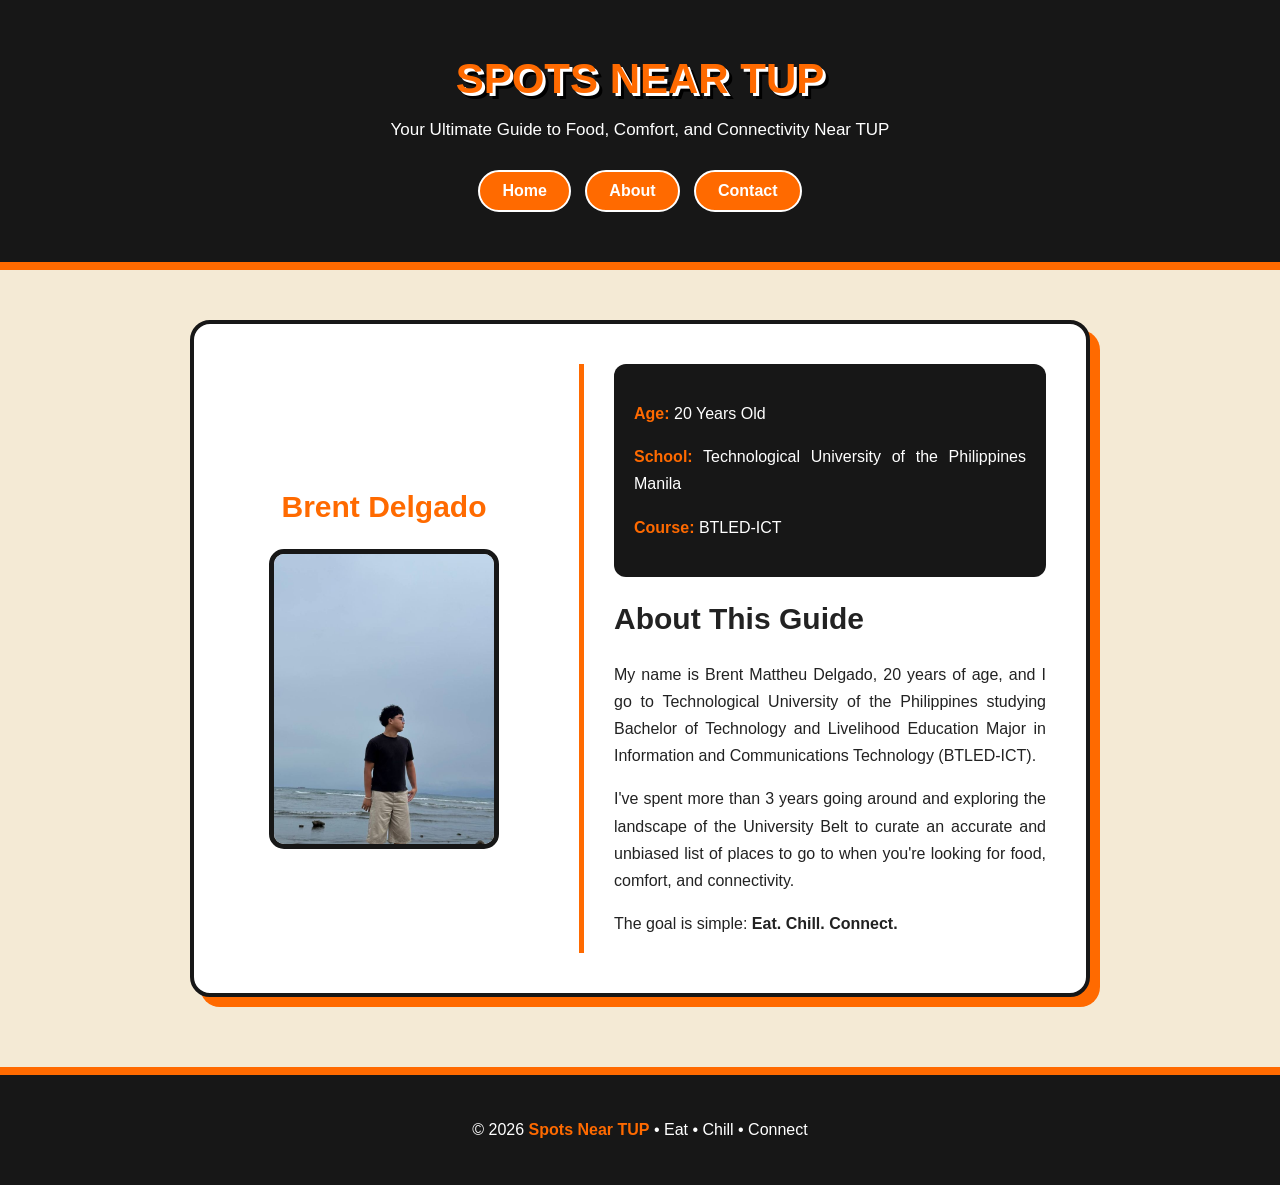
==== about.html @ 4a8df5bf "Done Proj" ====
<!DOCTYPE html>
<html lang="en">

<head>
    <meta charset="UTF-8">
    <meta name="viewport"
          content="width=device-width, initial-scale=1.0">

    <title>About - Spots Near TUP</title>
    <style>
        * {
            box-sizing: border-box;
        }
        body {
            font-family: Arial, Helvetica, sans-serif;
            margin: 0;
            background-color: #f4ead5;
            color: #222;
        }

        /* HEADER */
        header {
            background-color: #171717;
            color: white;
            text-align: center;
            padding: 45px 20px;
            border-bottom: 8px solid #ff6a00;
        }
        header h1 {
            color: #ff6a00;
            font-size: 42px;
            margin: 10px;
            text-transform: uppercase;
            text-shadow:
                3px 3px 0px white,
                6px 6px 0px black;
        }
        header h1:hover {
            transform: scale(1.03);
            text-shadow:
                3px 3px 0px white,
                6px 6px 0px black,
                0 0 25px #ff6a00;
        }
        header p {
            font-size: 17px;
        }

        /* NAVIGATION LINKS*/
        nav {
            margin-top: 25px;
        }
        nav a {
            display: inline-block;
            background-color: #ff6a00;
            color: white;
            text-decoration: none;
            padding: 10px 22px;
            margin: 5px;
            border-radius: 25px;
            font-weight: bold;
            border: 2px solid white;
            transition: 0.3s;
        }
        nav a:hover {
            background-color: white;
            color: #ff6a00;
            border-color: #ff6a00;
            transform: translateY(-4px);
            box-shadow: 0 0 18px #ff6a00;
        }

        /* MAIN */
        main {
            max-width: 950px;
            margin: 50px auto;
            padding: 0 25px;
        }

        /* ABOUT CARD */
        .about-card {
            display: flex;
            align-items: center;
            gap: 45px;
            background-color: white;
            padding: 40px;
            border-radius: 20px;
            border: 4px solid #171717;
            box-shadow: 10px 10px 0px #ff6a00;
        }

        /* IMAGE */
        .profile {
            text-align: center;
            width: 300px;
            flex-shrink: 0;
        }

        .profile img {
            width: 230px;
            height: 300px;
            object-fit: cover;
            border: 5px solid #171717;
            border-radius: 15px;
            transition: 0.4s;
        }
        .profile img:hover {
            transform: scale(1.05);
            border-color: #ff6a00;
            box-shadow:
                0 0 15px #ff6a00,
                0 0 30px rgba(255,106,0,0.5);
        }

        /* TEXT */
        .profile h2 {
            color: #ff6a00;
            font-size: 30px;
            transition: 0.3s;
        }
        .profile h2:hover {
            transform: scale(1.05);
            text-shadow:
                0 0 5px #ff6a00,
                0 0 15px #ff6a00;
        }
        .information {
            flex: 1;
            border-left: 5px solid #ff6a00;
            padding-left: 30px;
        }

        .information h2 {
            font-size: 30px;
            margin-top: 0;
        }
        .information p {
            text-align: justify;
            line-height: 1.7;
        }

        /* DETAILS */
        .details {
            background-color: #171717;
            color: white;
            padding: 20px;
            border-radius: 12px;
            margin-bottom: 25px;
        }
        .details strong {
            color: #ff6a00;
        }

        /* FOOTER */
        footer {
            margin-top: 70px;
            background-color: #171717;
            color: white;
            text-align: center;
            padding: 30px;
            border-top: 8px solid #ff6a00;
        }
        footer span {
            color: #ff6a00;
            font-weight: bold;
        }
    </style>
</head>


<body>
    <header>
        <h1>Spots Near TUP</h1>

        <p> Your Ultimate Guide to Food, Comfort, and Connectivity Near TUP</p>

        <nav>
            <a href="index.html">Home</a>
            <a href="about.html">About</a>
            <a href="contact.html">Contact</a>
        </nav>

    </header>

    <main>
        <div class="about-card">
            <div class="profile">
                <h2>Brent Delgado</h2>
                <img src="DelgadoPic.jpg"
                     alt="Brent Delgado">
            </div>

            <div class="information">
                <div class="details">
                    <p>
                        <strong>Age:</strong> 20 Years Old
                    </p>
                    <p>
                        <strong>School:</strong>
                        Technological University of the Philippines Manila
                    </p>
                    <p>
                        <strong>Course:</strong> BTLED-ICT
                    </p>
                </div>

                <h2>About This Guide</h2>
               <p>
                    My name is Brent Mattheu Delgado, 20 years of age,
                    and I go to Technological University of the Philippines
                    studying Bachelor of Technology and Livelihood Education
                    Major in Information and Communications Technology
                    (BTLED-ICT).
                </p>
                <p>
                    I've spent more than 3 years going around and exploring
                    the landscape of the University Belt to curate an accurate
                    and unbiased list of places to go to when you're looking
                    for food, comfort, and connectivity.
                </p>
                <p>
                    The goal is simple:
                    <strong>Eat. Chill. Connect.</strong>
                </p>
            </div>
        </div>
    </main>

    <footer>
        <p>
            © 2026
            <span>Spots Near TUP</span>
            • Eat • Chill • Connect
        </p>
    </footer>
</body>
</html>
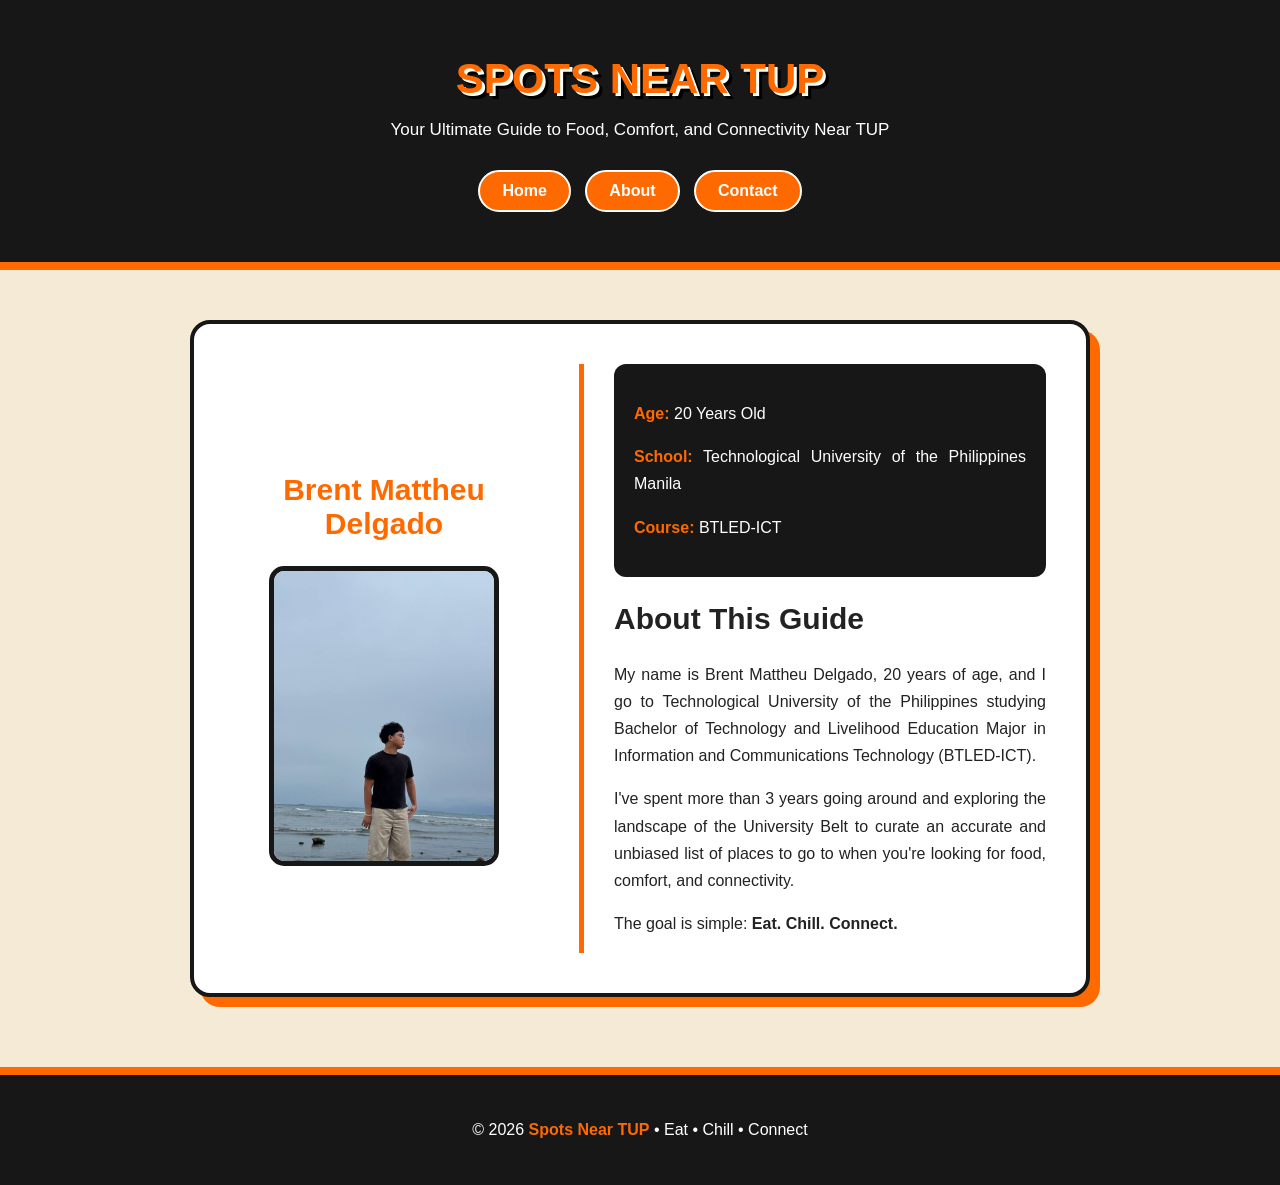
==== commit 5992e372: "done" ====
--- a/about.html
+++ b/about.html
@@ -185,7 +185,7 @@
     <main>
         <div class="about-card">
             <div class="profile">
-                <h2>Brent Delgado</h2>
+                <h2>Brent Mattheu Delgado</h2>
                 <img src="DelgadoPic.jpg"
                      alt="Brent Delgado">
             </div>
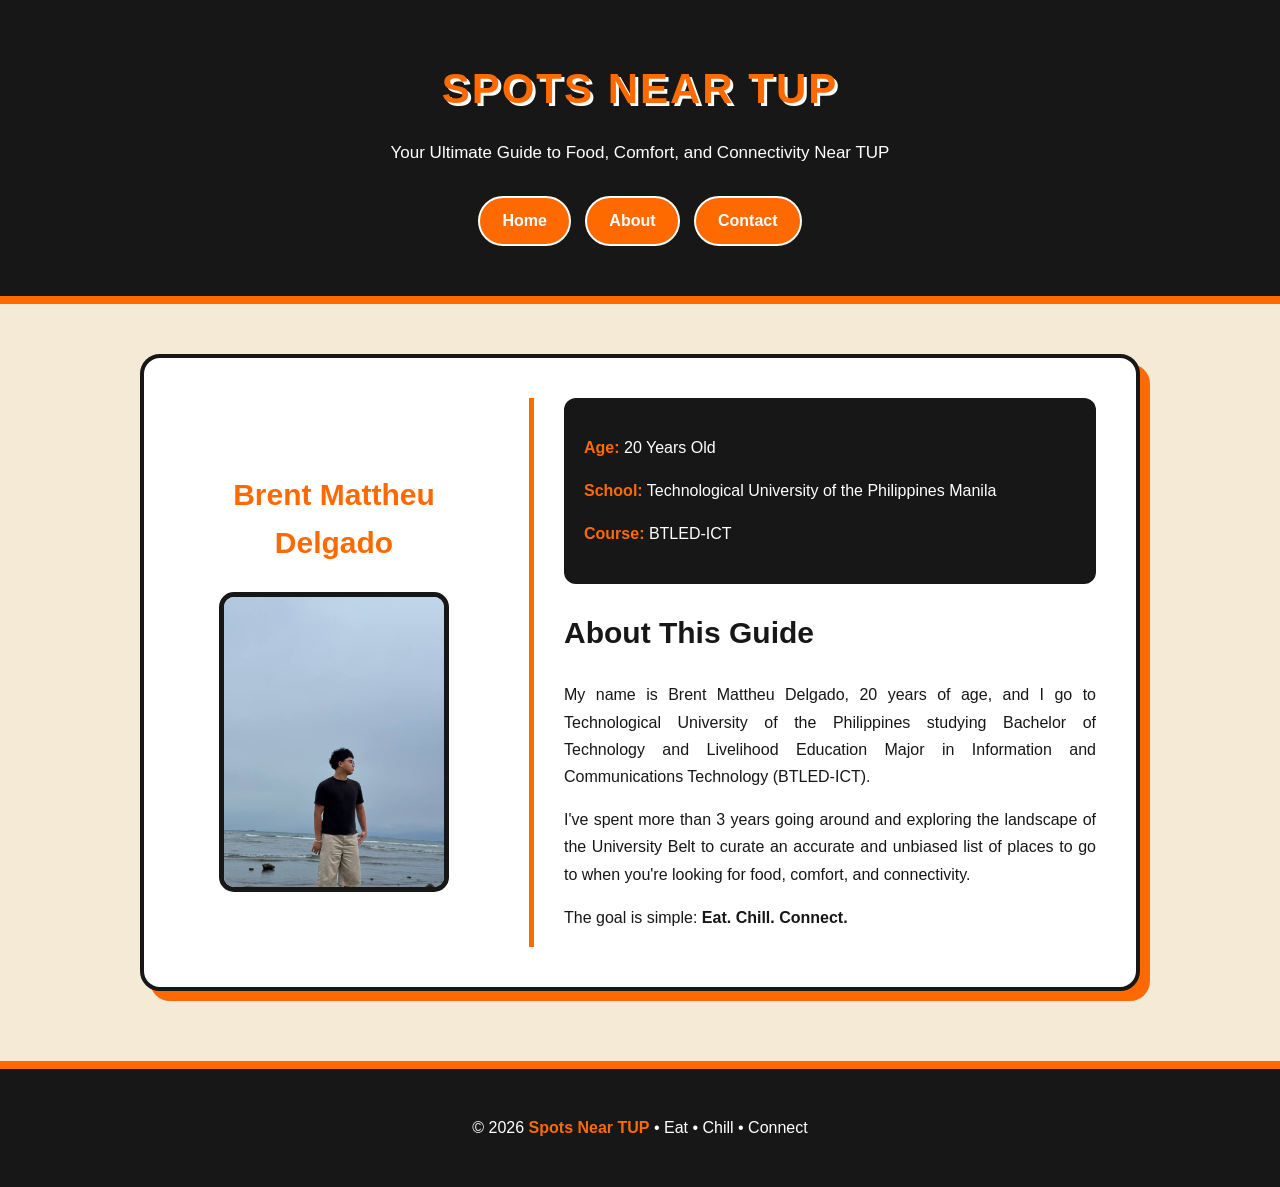
==== commit dfa797a3: "Added style.css" ====
--- a/about.html
+++ b/about.html
@@ -7,164 +7,9 @@
           content="width=device-width, initial-scale=1.0">
 
     <title>About - Spots Near TUP</title>
-    <style>
-        * {
-            box-sizing: border-box;
-        }
-        body {
-            font-family: Arial, Helvetica, sans-serif;
-            margin: 0;
-            background-color: #f4ead5;
-            color: #222;
-        }
 
-        /* HEADER */
-        header {
-            background-color: #171717;
-            color: white;
-            text-align: center;
-            padding: 45px 20px;
-            border-bottom: 8px solid #ff6a00;
-        }
-        header h1 {
-            color: #ff6a00;
-            font-size: 42px;
-            margin: 10px;
-            text-transform: uppercase;
-            text-shadow:
-                3px 3px 0px white,
-                6px 6px 0px black;
-        }
-        header h1:hover {
-            transform: scale(1.03);
-            text-shadow:
-                3px 3px 0px white,
-                6px 6px 0px black,
-                0 0 25px #ff6a00;
-        }
-        header p {
-            font-size: 17px;
-        }
+    <link rel="stylesheet" href="style.css">
 
-        /* NAVIGATION LINKS*/
-        nav {
-            margin-top: 25px;
-        }
-        nav a {
-            display: inline-block;
-            background-color: #ff6a00;
-            color: white;
-            text-decoration: none;
-            padding: 10px 22px;
-            margin: 5px;
-            border-radius: 25px;
-            font-weight: bold;
-            border: 2px solid white;
-            transition: 0.3s;
-        }
-        nav a:hover {
-            background-color: white;
-            color: #ff6a00;
-            border-color: #ff6a00;
-            transform: translateY(-4px);
-            box-shadow: 0 0 18px #ff6a00;
-        }
-
-        /* MAIN */
-        main {
-            max-width: 950px;
-            margin: 50px auto;
-            padding: 0 25px;
-        }
-
-        /* ABOUT CARD */
-        .about-card {
-            display: flex;
-            align-items: center;
-            gap: 45px;
-            background-color: white;
-            padding: 40px;
-            border-radius: 20px;
-            border: 4px solid #171717;
-            box-shadow: 10px 10px 0px #ff6a00;
-        }
-
-        /* IMAGE */
-        .profile {
-            text-align: center;
-            width: 300px;
-            flex-shrink: 0;
-        }
-
-        .profile img {
-            width: 230px;
-            height: 300px;
-            object-fit: cover;
-            border: 5px solid #171717;
-            border-radius: 15px;
-            transition: 0.4s;
-        }
-        .profile img:hover {
-            transform: scale(1.05);
-            border-color: #ff6a00;
-            box-shadow:
-                0 0 15px #ff6a00,
-                0 0 30px rgba(255,106,0,0.5);
-        }
-
-        /* TEXT */
-        .profile h2 {
-            color: #ff6a00;
-            font-size: 30px;
-            transition: 0.3s;
-        }
-        .profile h2:hover {
-            transform: scale(1.05);
-            text-shadow:
-                0 0 5px #ff6a00,
-                0 0 15px #ff6a00;
-        }
-        .information {
-            flex: 1;
-            border-left: 5px solid #ff6a00;
-            padding-left: 30px;
-        }
-
-        .information h2 {
-            font-size: 30px;
-            margin-top: 0;
-        }
-        .information p {
-            text-align: justify;
-            line-height: 1.7;
-        }
-
-        /* DETAILS */
-        .details {
-            background-color: #171717;
-            color: white;
-            padding: 20px;
-            border-radius: 12px;
-            margin-bottom: 25px;
-        }
-        .details strong {
-            color: #ff6a00;
-        }
-
-        /* FOOTER */
-        footer {
-            margin-top: 70px;
-            background-color: #171717;
-            color: white;
-            text-align: center;
-            padding: 30px;
-            border-top: 8px solid #ff6a00;
-        }
-        footer span {
-            color: #ff6a00;
-            font-weight: bold;
-        }
-    </style>
 </head>
 
 
--- a/style.css
+++ b/style.css
@@ -0,0 +1,704 @@
+/* VARIABLES */
+
+:root {
+    --brand: #ff6a00;
+    --dark-ink: #171717;
+    --muted-grey: #666666;
+    --light-background: #f4ead5;
+
+    --white: #ffffff;
+    --light-cream: #fffaf2;
+    --light-blue: #eef4fa;
+    --blue-accent: #2e5c8a;
+
+    /* Used for transparent orange effects */
+    --brand-rgb: 255, 106, 0;
+}
+
+/* BASE STYLES */
+
+* {
+    box-sizing: border-box;
+}
+html {
+    scroll-behavior: smooth;
+}
+body {
+    font-family: Arial, Helvetica, sans-serif;
+    margin: 0;
+    padding: 0;
+    background-color: var(--light-background);
+    color: var(--dark-ink);
+    line-height: 1.6;
+}
+
+/* HEADER */
+
+header {
+    background-color: var(--dark-ink);
+    color: var(--white);
+    text-align: center;
+    padding: 45px 20px;
+    border-bottom: 8px solid var(--brand);
+}
+header h1 {
+    color: var(--brand);
+    font-size: 42px;
+    margin: 10px auto;
+    text-transform: uppercase;
+    letter-spacing: 2px;
+    text-shadow:
+        3px 3px 0 var(--white),
+        6px 6px 0 var(--dark-ink);
+    transition: 0.3s;
+}
+header h1:hover {
+    transform: scale(1.03);
+    text-shadow:
+        3px 3px 0 var(--white),
+        6px 6px 0 var(--dark-ink),
+        0 0 25px var(--brand);
+}
+header p {
+    color: var(--white);
+    font-size: 17px;
+    margin-bottom: 25px;
+}
+
+/* NAVIGATION */
+
+nav {
+    margin-top: 25px;
+}
+nav ul {
+    list-style: none;
+    padding: 0;
+    margin: 0;
+}
+nav li {
+    display: inline-block;
+}
+nav a {
+    display: inline-block;
+    background-color: var(--brand);
+    color: var(--white);
+    text-decoration: none;
+    padding: 10px 22px;
+    margin: 5px;
+    border-radius: 25px;
+    font-weight: bold;
+    border: 2px solid var(--white);
+    transition: 0.3s;
+}
+nav a:hover {
+    background-color: var(--white);
+    color: var(--brand);
+    border-color: var(--brand);
+    transform: translateY(-4px);
+    box-shadow:
+        0 0 10px var(--brand),
+        0 0 18px var(--brand);
+}
+
+/* MAIN LAYOUT */
+
+main {
+    max-width: 1050px;
+    margin: 50px auto;
+    padding: 0 25px;
+}
+
+/* SECTION TITLE */
+
+.section-title {
+    text-align: center;
+    margin-bottom: 40px;
+}
+.section-title h2 {
+    display: inline-block;
+    background-color: var(--dark-ink);
+    color: var(--brand);
+    padding: 12px 30px;
+    border-radius: 50px;
+    font-size: 28px;
+    text-transform: uppercase;
+    box-shadow: 6px 6px 0 var(--brand);
+    transition: 0.3s;
+}
+.section-title h2:hover {
+    transform: translateY(-5px);
+    box-shadow:
+        8px 10px 0 var(--brand);
+}
+
+/* PLACE ENTRY CARDS */
+
+.spots {
+    display: grid;
+    grid-template-columns: 1fr;
+    gap: 40px;
+}
+article {
+    background-color: var(--white);
+    padding: 30px;
+    border-radius: 20px;
+    border: 4px solid var(--dark-ink);
+    border-left: 8px solid var(--brand);
+    margin-bottom: 10px;
+    box-shadow: 8px 8px 0 var(--brand);
+    transition: 0.35s;
+}
+article:hover {
+    transform: translateY(-8px);
+    box-shadow:
+        12px 15px 0 var(--brand),
+        0 15px 30px rgba(0, 0, 0, 0.2);
+}
+
+/* PLACE CARD TITLES */
+
+article h3 {
+    color: var(--brand);
+    font-size: 27px;
+    margin-top: 0;
+    transition: 0.3s;
+}
+article:hover h3 {
+    color: var(--dark-ink);
+    text-shadow:
+        0 0 5px var(--brand),
+        0 0 12px var(--brand);
+}
+
+/* PLACE CARD TEXT */
+
+article p {
+    text-align: justify;
+    line-height: 1.7;
+}
+
+/* LOCATION / ADDRESS */
+
+.location {
+    color: var(--blue-accent);
+    font-weight: bold;
+    background-color: var(--light-blue);
+    padding: 12px;
+    border-left: 5px solid var(--blue-accent);
+    border-radius: 5px;
+}
+
+/* IMAGE GALLERY */
+
+.gallery {
+    display: flex;
+    flex-wrap: wrap;
+    justify-content: center;
+    gap: 15px;
+    margin-top: 25px;
+}
+.gallery img {
+    width: 300px;
+    height: 250px;
+    object-fit: cover;
+    border: 4px solid var(--dark-ink);
+    border-radius: 12px;
+    transition: 0.4s;
+}
+.gallery img:hover {
+    transform: scale(1.04);
+    border-color: var(--brand);
+    box-shadow:
+        0 0 12px var(--brand),
+        0 0 25px rgba(var(--brand-rgb), 0.5);
+}
+
+/* ABOUT PAGE */
+
+.about-card {
+    display: flex;
+    align-items: center;
+    gap: 45px;
+    background-color: var(--white);
+    padding: 40px;
+    border-radius: 20px;
+    border: 4px solid var(--dark-ink);
+    box-shadow: 10px 10px 0 var(--brand);
+    transition: 0.3s;
+}
+.about-card:hover {
+    box-shadow:
+        14px 16px 0 var(--brand),
+        0 15px 30px rgba(0, 0, 0, 0.2);
+}
+
+/* PROFILE */
+
+.profile {
+    text-align: center;
+    width: 300px;
+    flex-shrink: 0;
+}
+.profile img {
+    width: 230px;
+    height: 300px;
+    object-fit: cover;
+    border: 5px solid var(--dark-ink);
+    border-radius: 15px;
+    transition: 0.4s;
+}
+.profile img:hover {
+    transform: scale(1.05);
+    border-color: var(--brand);
+    box-shadow:
+        0 0 15px var(--brand),
+        0 0 30px rgba(var(--brand-rgb), 0.5);
+}
+.profile h2 {
+    color: var(--brand);
+    font-size: 30px;
+    transition: 0.3s;
+}
+.profile h2:hover {
+    transform: scale(1.05);
+    text-shadow:
+        0 0 5px var(--brand),
+        0 0 15px var(--brand);
+}
+
+/* ABOUT INFORMATION */
+
+.information {
+    flex: 1;
+    border-left: 5px solid var(--brand);
+    padding-left: 30px;
+}
+.information h2 {
+    font-size: 30px;
+    margin-top: 0;
+}
+.information p {
+    text-align: justify;
+    line-height: 1.7;
+}
+
+/* DETAILS */
+
+.details {
+    background-color: var(--dark-ink);
+    color: var(--white);
+    padding: 20px;
+    border-radius: 12px;
+    margin-bottom: 25px;
+}
+.details strong {
+    color: var(--brand);
+}
+
+/* CONTACT PAGE */
+
+.contact-card {
+    background-color: var(--white);
+    padding: 40px;
+    border-radius: 20px;
+    border: 4px solid var(--dark-ink);
+    box-shadow: 10px 10px 0 var(--brand);
+    text-align: center;
+    transition: 0.3s;
+}
+.contact-card:hover {
+    box-shadow:
+        14px 14px 0 var(--brand),
+        0 15px 30px rgba(0, 0, 0, 0.15);
+}
+.contact-card h2 {
+    color: var(--brand);
+    font-size: 35px;
+    margin-top: 0;
+    transition: 0.3s;
+}
+.contact-card h2:hover {
+    text-shadow:
+        0 0 5px var(--brand),
+        0 0 15px var(--brand),
+        0 0 25px var(--brand);
+}
+.contact-card > p {
+    line-height: 1.7;
+    max-width: 650px;
+    margin: auto;
+}
+
+/* CONTACT FORM */
+
+form {
+    max-width: 700px;
+    margin: 35px auto 0;
+    text-align: left;
+}
+fieldset {
+    border: 3px solid var(--dark-ink);
+    border-radius: 15px;
+    padding: 25px;
+    background-color: var(--light-cream);
+}
+legend {
+    background-color: var(--dark-ink);
+    color: var(--brand);
+    padding: 7px 18px;
+    border-radius: 20px;
+    font-weight: bold;
+    text-transform: uppercase;
+}
+label {
+    display: block;
+    margin-top: 17px;
+    margin-bottom: 6px;
+    font-weight: bold;
+    color: var(--dark-ink);
+}
+input,
+select,
+textarea {
+    width: 100%;
+    padding: 12px;
+    border: 2px solid var(--dark-ink);
+    border-radius: 8px;
+    font-family: Arial, Helvetica, sans-serif;
+    font-size: 15px;
+    background-color: var(--white);
+    color: var(--dark-ink);
+    transition: 0.3s;
+}
+
+/* FORM FOCUS */
+
+input:focus,
+select:focus,
+textarea:focus {
+    outline: 3px solid var(--brand);
+    outline-offset: 2px;
+    border-color: var(--brand);
+    box-shadow:
+        0 0 5px var(--brand),
+        0 0 12px rgba(var(--brand-rgb), 0.4);
+}
+textarea {
+    min-height: 160px;
+    resize: vertical;
+}
+
+/* SEND BUTTON */
+
+.button-container {
+    text-align: center;
+    margin-top: 25px;
+}
+button {
+    background-color: var(--brand);
+    color: var(--white);
+    border: 3px solid var(--dark-ink);
+    padding: 12px 30px;
+    border-radius: 25px;
+    font-size: 16px;
+    font-weight: bold;
+    cursor: pointer;
+    transition: 0.3s;
+}
+button:hover {
+    background-color: var(--dark-ink);
+    color: var(--brand);
+    border-color: var(--brand);
+    transform: translateY(-4px);
+    box-shadow:
+        0 0 10px var(--brand),
+        0 0 20px var(--brand);
+}
+button:focus {
+    outline: 3px solid var(--brand);
+    outline-offset: 4px;
+}
+
+/* CONTACT OPTIONS */
+
+.contact-options {
+    display: grid;
+    grid-template-columns: repeat(3, 1fr);
+    gap: 15px;
+    margin-top: 45px;
+}
+
+/* CONTACT BOXES */
+
+.contact-box {
+    background-color: var(--dark-ink);
+    color: var(--white);
+    padding: 18px 12px;
+    border-radius: 12px;
+    border: 3px solid var(--brand);
+    box-shadow: 4px 4px 0 var(--brand);
+    transition: 0.3s;
+}
+.contact-box:hover {
+    transform: translateY(-6px);
+    box-shadow:
+        0 0 12px var(--brand),
+        0 8px 18px rgba(0, 0, 0, 0.3);
+}
+.contact-box h3 {
+    color: var(--brand);
+    font-size: 18px;
+    margin-top: 0;
+    transition: 0.3s;
+}
+.contact-box:hover h3 {
+    text-shadow:
+        0 0 5px var(--brand),
+        0 0 12px var(--brand);
+}
+.contact-box p {
+    font-size: 12px;
+    margin: 5px 0;
+    line-height: 1.4;
+}
+.contact-box a {
+    color: var(--white);
+    text-decoration: none;
+    word-break: break-word;
+}
+.contact-box a:hover {
+    color: var(--brand);
+}
+
+
+/* PLACE DETAIL PAGE */
+
+.place-page {
+    background-color: var(--white);
+    padding: 40px;
+    border-radius: 20px;
+    border: 4px solid var(--dark-ink);
+    box-shadow: 10px 10px 0 var(--brand);
+}
+
+/* PLACE DETAIL TITLE */
+
+.place-page h2 {
+    color: var(--brand);
+    text-align: center;
+    font-size: 38px;
+    text-transform: uppercase;
+    margin-top: 0;
+}
+.place-page .location {
+    text-align: center;
+    font-weight: bold;
+    color: var(--muted-grey);
+    background-color: transparent;
+    border-left: none;
+    padding: 0;
+    margin-bottom: 30px;
+}
+
+
+/* MAIN PHOTO */
+
+.main-photo {
+    text-align: center;
+    margin: 30px 0;
+}
+.main-photo img {
+    width: 750px;
+    max-width: 100%;
+    height: 450px;
+    object-fit: cover;
+    border: 5px solid var(--dark-ink);
+    border-radius: 15px;
+    transition: 0.4s;
+}
+.main-photo img:hover {
+    transform: scale(1.03);
+    border-color: var(--brand);
+    box-shadow:
+        0 0 15px var(--brand),
+        0 0 30px rgba(var(--brand-rgb), 0.5);
+}
+
+
+/* DESCRIPTION */
+
+.description {
+    line-height: 1.8;
+    font-size: 17px;
+}
+.description h3 {
+    color: var(--brand);
+    font-size: 28px;
+}
+
+/* TABLE */
+
+.details-table {
+    margin-top: 35px;
+}
+table {
+    width: 100%;
+    border-collapse: collapse;
+}
+th,
+td {
+    border: 1px solid var(--dark-ink);
+    padding: 12px;
+    text-align: left;
+}
+th {
+    background-color: var(--dark-ink);
+    color: var(--brand);
+    width: 30%;
+}
+
+
+/* DETAIL GALLERY */
+
+.gallery-section {
+    margin-top: 40px;
+}
+.gallery-section h3 {
+    color: var(--brand);
+    font-size: 28px;
+    text-align: center;
+}
+.gallery-grid {
+    display: grid;
+    grid-template-columns: repeat(3, 1fr);
+    gap: 20px;
+}
+.gallery-grid img {
+    width: 100%;
+    height: 220px;
+    object-fit: cover;
+    border: 4px solid var(--dark-ink);
+    border-radius: 12px;
+    transition: 0.4s;
+}
+.gallery-grid img:hover {
+    transform: scale(1.03);
+    border-color: var(--brand);
+    box-shadow: 0 0 15px var(--brand);
+}
+
+
+/* SUGGEST-A-PLACE FORM */
+
+.suggest-place {
+    margin-top: 50px;
+    padding: 30px;
+    background-color: var(--light-background);
+    border: 4px solid var(--dark-ink);
+    border-radius: 15px;
+}
+.suggest-place h3 {
+    color: var(--brand);
+    font-size: 28px;
+    text-align: center;
+    margin-top: 0;
+}
+.suggest-place p {
+    text-align: center;
+    margin-bottom: 25px;
+}
+.form-group {
+    margin-bottom: 20px;
+}
+.form-group label {
+    display: block;
+    font-weight: bold;
+    margin-bottom: 8px;
+}
+.form-group input[type="text"],
+.form-group input[type="email"] {
+    width: 100%;
+    padding: 12px;
+    border: 2px solid var(--dark-ink);
+    border-radius: 8px;
+    font-size: 16px;
+}
+
+/* CHOICE CONTROLS */
+
+.choice {
+    margin: 10px 0;
+}
+.choice input[type="radio"],
+.choice input[type="checkbox"] {
+    width: auto;
+    padding: 0;
+    margin: 0 5px 0 0;
+}
+.choice label {
+    display: inline;
+    font-weight: normal;
+    margin: 0;
+}
+
+/* SUBMIT BUTTON */
+
+.submit-button {
+    text-align: center;
+    margin-top: 25px;
+}
+.submit-button button {
+    background-color: var(--brand);
+    color: var(--white);
+    border: 2px solid var(--dark-ink);
+    padding: 12px 30px;
+    border-radius: 25px;
+    font-weight: bold;
+    font-size: 16px;
+    cursor: pointer;
+}
+.submit-button button:hover {
+    background-color: var(--dark-ink);
+    color: var(--brand);
+}
+
+/* BACK BUTTON */
+.back-button {
+    text-align: center;
+    margin-top: 40px;
+}
+.back-button a {
+    display: inline-block;
+    background-color: var(--brand);
+    color: var(--white);
+    text-decoration: none;
+    padding: 12px 25px;
+    border-radius: 25px;
+    border: 2px solid var(--dark-ink);
+    font-weight: bold;
+    transition: 0.3s;
+}
+.back-button a:hover {
+    background-color: var(--dark-ink);
+    color: var(--brand);
+    border-color: var(--brand);
+    transform: translateY(-4px);
+    box-shadow:
+        0 0 10px var(--brand),
+        0 0 20px var(--brand);
+}
+
+/* FOOTER */
+
+footer {
+    margin-top: 70px;
+    background-color: var(--dark-ink);
+    color: var(--white);
+    text-align: center;
+    padding: 30px;
+    border-top: 8px solid var(--brand);
+}
+footer span {
+    color: var(--brand);
+    font-weight: bold;
+}
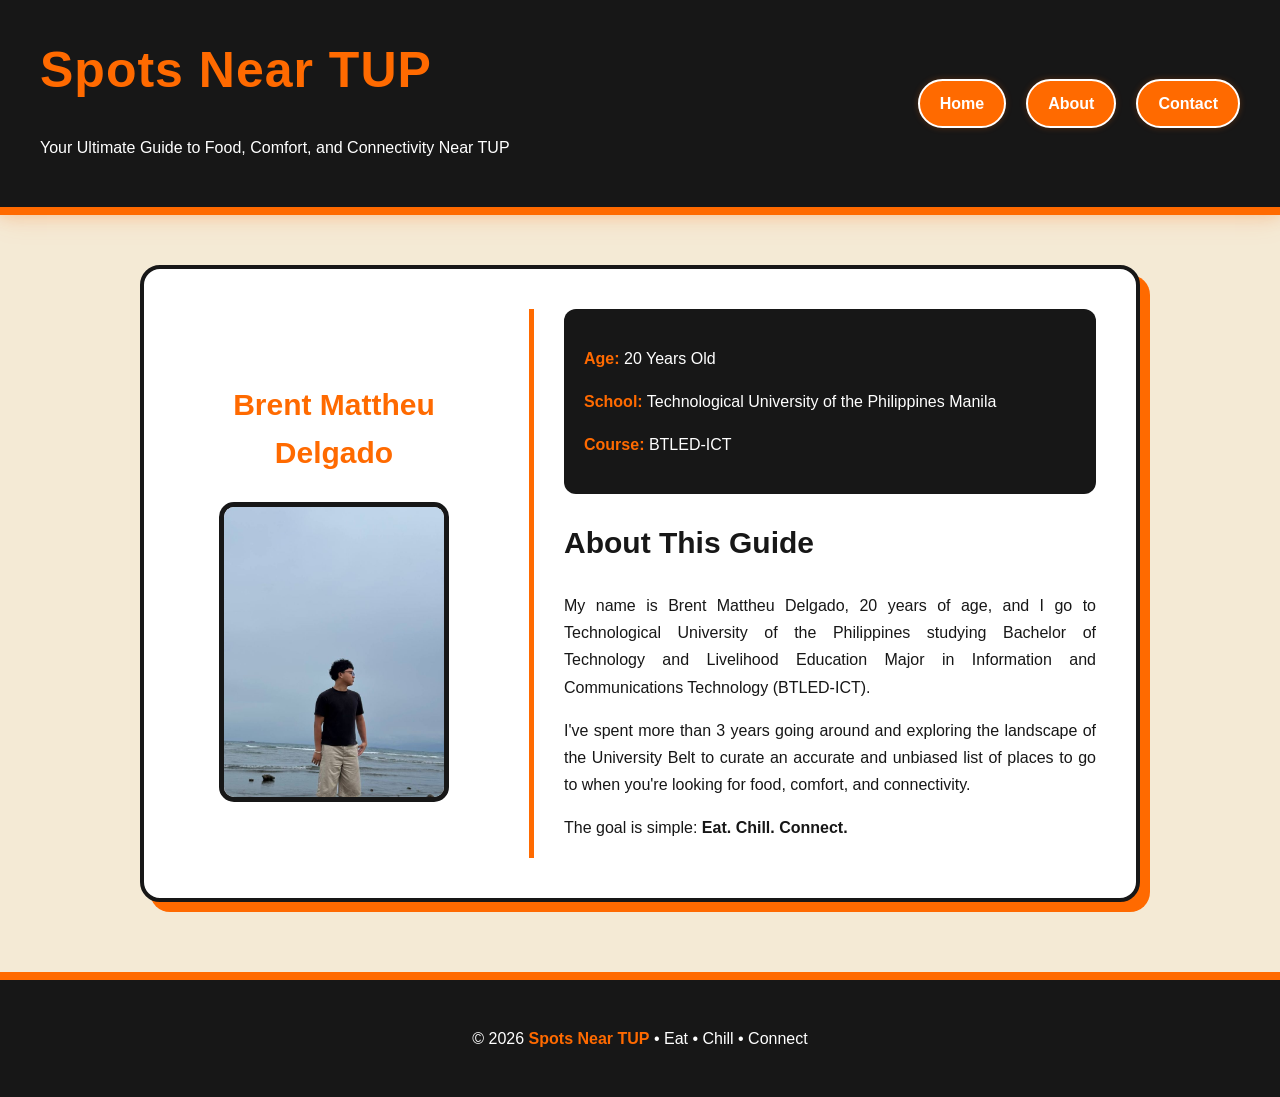
==== commit 4e3a0dd4: "Header Changed" ====
--- a/about.html
+++ b/about.html
@@ -14,17 +14,19 @@
 
 
 <body>
-    <header>
-        <h1>Spots Near TUP</h1>
-
-        <p> Your Ultimate Guide to Food, Comfort, and Connectivity Near TUP</p>
+    <header class="site-header">
+        <div class="header-brand">
+            <h1>Spots Near TUP</h1>
+            <p>Your Ultimate Guide to Food, Comfort, and Connectivity Near TUP</p>
+        </div>
 
         <nav>
-            <a href="index.html">Home</a>
-            <a href="about.html">About</a>
-            <a href="contact.html">Contact</a>
+            <ul>
+                <li><a href="index.html">Home</a></li>
+                <li><a href="about.html">About</a></li>
+                <li><a href="contact.html">Contact</a></li>
+            </ul>
         </nav>
-
     </header>
 
     <main>
--- a/style.css
+++ b/style.css
@@ -1,4 +1,4 @@
-/* VARIABLES */
+/* VARIABLES*/
 
 :root {
     --brand: #ff6a00;
@@ -11,8 +11,9 @@
     --light-blue: #eef4fa;
     --blue-accent: #2e5c8a;
 
-    /* Used for transparent orange effects */
+    /* Used for transparent effects */
     --brand-rgb: 255, 106, 0;
+    --black-rgb: 0, 0, 0;
 }
 
 /* BASE STYLES */
@@ -34,70 +35,99 @@
 
 /* HEADER */
 
-header {
+.site-header {
+    display: flex;
+    justify-content: space-between;
+    align-items: center;
     background-color: var(--dark-ink);
     color: var(--white);
-    text-align: center;
-    padding: 45px 20px;
+    padding: 30px 40px;
     border-bottom: 8px solid var(--brand);
-}
-header h1 {
-    color: var(--brand);
-    font-size: 42px;
-    margin: 10px auto;
-    text-transform: uppercase;
-    letter-spacing: 2px;
-    text-shadow:
-        3px 3px 0 var(--white),
-        6px 6px 0 var(--dark-ink);
-    transition: 0.3s;
-}
-header h1:hover {
+    position: relative;
+    overflow: hidden;
+    
+    box-shadow:
+        0 0 15px rgba(var(--brand-rgb), 0.25),
+        0 0 30px rgba(var(--brand-rgb), 0.15);
+    transition: 0.3s;
+}
+
+/* HEADER ANIMATION*/
+
+.site-header:hover {
+    box-shadow:
+        0 0 15px rgba(var(--brand-rgb), 0.4),
+        0 0 35px rgba(var(--brand-rgb), 0.25);
+}
+
+/* GUIDE NAME */
+
+.header-brand {
+    text-align: left;
+}
+.site-header h1 {
+    color: var(--brand);
+    margin: 0;
+    transition: 0.3s;
+}
+
+/* HEADER TITLE */
+.site-header h1 {
+    color: var(--brand);
+    margin: 0;
+    font-size: 50px;
+    transition: 0.3s;
+}
+.site-header h1:hover {
     transform: scale(1.03);
     text-shadow:
-        3px 3px 0 var(--white),
-        6px 6px 0 var(--dark-ink),
-        0 0 25px var(--brand);
-}
-header p {
-    color: var(--white);
-    font-size: 17px;
-    margin-bottom: 25px;
+        0 0 5px var(--brand),
+        0 0 15px var(--brand);
 }
 
 /* NAVIGATION */
 
-nav {
-    margin-top: 25px;
-}
-nav ul {
+.site-header nav {
+    margin: 0;
+}
+.site-header nav ul {
+    display: flex;
+    gap: 20px;
     list-style: none;
     padding: 0;
     margin: 0;
 }
-nav li {
-    display: inline-block;
-}
-nav a {
-    display: inline-block;
+
+/* NAVIGATION LINKS */
+
+.site-header nav a {
+    display: block;
     background-color: var(--brand);
     color: var(--white);
     text-decoration: none;
-    padding: 10px 22px;
-    margin: 5px;
+    padding: 10px 20px;
     border-radius: 25px;
     font-weight: bold;
     border: 2px solid var(--white);
     transition: 0.3s;
 }
-nav a:hover {
+.site-header nav a:hover {
     background-color: var(--white);
     color: var(--brand);
-    border-color: var(--brand);
-    transform: translateY(-4px);
+    transform: translateY(-3px);
+}
+
+/* NAV BUTTONS ANIMATION */
+
+.site-header nav a:hover {
+    background-color: var(--white);
+    color: var(--brand);
+    transform: translateY(-3px);
+
     box-shadow:
         0 0 10px var(--brand),
-        0 0 18px var(--brand);
+        0 0 20px var(--brand),
+        0 0 30px rgba(var(--brand-rgb), 0.6);
 }
 
 /* MAIN LAYOUT */
@@ -111,6 +141,10 @@
 /* SECTION TITLE */
 
 .section-title {
+    height: 200px;
+    display: flex;
+    justify-content: center;
+    align-items: center;
     text-align: center;
     margin-bottom: 40px;
 }
@@ -127,8 +161,7 @@
 }
 .section-title h2:hover {
     transform: translateY(-5px);
-    box-shadow:
-        8px 10px 0 var(--brand);
+    box-shadow: 8px 10px 0 var(--brand);
 }
 
 /* PLACE ENTRY CARDS */
@@ -138,44 +171,51 @@
     grid-template-columns: 1fr;
     gap: 40px;
 }
-article {
+
+
+/* Reusable place-card class */
+
+.place-card {
     background-color: var(--white);
     padding: 30px;
     border-radius: 20px;
     border: 4px solid var(--dark-ink);
     border-left: 8px solid var(--brand);
-    margin-bottom: 10px;
+    margin-bottom: 40px;
     box-shadow: 8px 8px 0 var(--brand);
     transition: 0.35s;
 }
-article:hover {
+.place-card:hover {
     transform: translateY(-8px);
     box-shadow:
         12px 15px 0 var(--brand),
-        0 15px 30px rgba(0, 0, 0, 0.2);
-}
+        0 15px 30px rgba(var(--black-rgb), 0.2);
+}
+
 
 /* PLACE CARD TITLES */
 
-article h3 {
+.place-card h3 {
     color: var(--brand);
     font-size: 27px;
     margin-top: 0;
     transition: 0.3s;
 }
-article:hover h3 {
+.place-card:hover h3 {
     color: var(--dark-ink);
     text-shadow:
         0 0 5px var(--brand),
         0 0 12px var(--brand);
 }
 
+
 /* PLACE CARD TEXT */
 
-article p {
+.place-card p {
     text-align: justify;
     line-height: 1.7;
 }
+
 
 /* LOCATION / ADDRESS */
 
@@ -188,6 +228,7 @@
     border-radius: 5px;
 }
 
+
 /* IMAGE GALLERY */
 
 .gallery {
@@ -212,6 +253,7 @@
         0 0 12px var(--brand),
         0 0 25px rgba(var(--brand-rgb), 0.5);
 }
+
 
 /* ABOUT PAGE */
 
@@ -229,8 +271,9 @@
 .about-card:hover {
     box-shadow:
         14px 16px 0 var(--brand),
-        0 15px 30px rgba(0, 0, 0, 0.2);
-}
+        0 15px 30px rgba(var(--black-rgb), 0.2);
+}
+
 
 /* PROFILE */
 
@@ -266,6 +309,7 @@
         0 0 15px var(--brand);
 }
 
+
 /* ABOUT INFORMATION */
 
 .information {
@@ -281,6 +325,7 @@
     text-align: justify;
     line-height: 1.7;
 }
+
 
 /* DETAILS */
 
@@ -295,6 +340,7 @@
     color: var(--brand);
 }
 
+
 /* CONTACT PAGE */
 
 .contact-card {
@@ -309,7 +355,7 @@
 .contact-card:hover {
     box-shadow:
         14px 14px 0 var(--brand),
-        0 15px 30px rgba(0, 0, 0, 0.15);
+        0 15px 30px rgba(var(--black-rgb), 0.15);
 }
 .contact-card h2 {
     color: var(--brand);
@@ -329,7 +375,8 @@
     margin: auto;
 }
 
-/* CONTACT FORM */
+
+/* FORMS */
 
 form {
     max-width: 700px;
@@ -357,7 +404,10 @@
     font-weight: bold;
     color: var(--dark-ink);
 }
-input,
+
+/* FORM INPUTS */
+
+input:not([type="radio"]):not([type="checkbox"]),
 select,
 textarea {
     width: 100%;
@@ -388,6 +438,7 @@
     resize: vertical;
 }
 
+
 /* SEND BUTTON */
 
 .button-container {
@@ -397,7 +448,7 @@
 button {
     background-color: var(--brand);
     color: var(--white);
-    border: 3px solid var(--dark-ink);
+    border: none;
     padding: 12px 30px;
     border-radius: 25px;
     font-size: 16px;
@@ -408,7 +459,6 @@
 button:hover {
     background-color: var(--dark-ink);
     color: var(--brand);
-    border-color: var(--brand);
     transform: translateY(-4px);
     box-shadow:
         0 0 10px var(--brand),
@@ -418,6 +468,7 @@
     outline: 3px solid var(--brand);
     outline-offset: 4px;
 }
+
 
 /* CONTACT OPTIONS */
 
@@ -427,6 +478,7 @@
     gap: 15px;
     margin-top: 45px;
 }
+
 
 /* CONTACT BOXES */
 
@@ -443,7 +495,7 @@
     transform: translateY(-6px);
     box-shadow:
         0 0 12px var(--brand),
-        0 8px 18px rgba(0, 0, 0, 0.3);
+        0 8px 18px rgba(var(--black-rgb), 0.3);
 }
 .contact-box h3 {
     color: var(--brand);
@@ -531,6 +583,7 @@
     line-height: 1.8;
     font-size: 17px;
 }
+
 .description h3 {
     color: var(--brand);
     font-size: 28px;
@@ -557,7 +610,6 @@
     width: 30%;
 }
 
-
 /* DETAIL GALLERY */
 
 .gallery-section {
@@ -570,7 +622,7 @@
 }
 .gallery-grid {
     display: grid;
-    grid-template-columns: repeat(3, 1fr);
+    grid-template-columns: repeat(4, 1fr);
     gap: 20px;
 }
 .gallery-grid img {
@@ -584,9 +636,9 @@
 .gallery-grid img:hover {
     transform: scale(1.03);
     border-color: var(--brand);
-    box-shadow: 0 0 15px var(--brand);
-}
-
+    box-shadow:
+        0 0 15px var(--brand);
+}
 
 /* SUGGEST-A-PLACE FORM */
 
@@ -624,16 +676,20 @@
     font-size: 16px;
 }
 
-/* CHOICE CONTROLS */
+/* RADIO BUTTONS AND CHECKBOXES */
 
 .choice {
+    display: flex;
+    align-items: center;
+    gap: 8px;
     margin: 10px 0;
 }
 .choice input[type="radio"],
 .choice input[type="checkbox"] {
     width: auto;
     padding: 0;
-    margin: 0 5px 0 0;
+    margin: 0;
+    accent-color: var(--brand);
 }
 .choice label {
     display: inline;
@@ -650,19 +706,29 @@
 .submit-button button {
     background-color: var(--brand);
     color: var(--white);
-    border: 2px solid var(--dark-ink);
+    border: none;
     padding: 12px 30px;
     border-radius: 25px;
     font-weight: bold;
     font-size: 16px;
     cursor: pointer;
+    transition: 0.3s;
 }
 .submit-button button:hover {
     background-color: var(--dark-ink);
     color: var(--brand);
+    transform: translateY(-4px);
+    box-shadow:
+        0 0 10px var(--brand),
+        0 0 20px var(--brand);
+}
+.submit-button button:focus {
+    outline: 3px solid var(--brand);
+    outline-offset: 4px;
 }
 
 /* BACK BUTTON */
+
 .back-button {
     text-align: center;
     margin-top: 40px;
@@ -688,6 +754,144 @@
         0 0 20px var(--brand);
 }
 
+
+/* ADDITIONAL DESIGNS*/
+
+
+/* HEADER ENTRANCE */
+
+.site-header {
+    animation: headerEnter 0.8s ease-out;
+}
+
+
+/* SUBTLE ORANGE LIGHT MOVING THROUGH HEADER */
+
+.site-header::before {
+    content: "";
+    position: absolute;
+    top: 0;
+    left: -30%;
+    width: 25%;
+    height: 100%;
+    background: linear-gradient(
+        90deg,
+        transparent,
+        rgba(var(--brand-rgb), 0.12),
+        transparent
+    );
+    transform: skewX(-20deg);
+    animation: headerSweep 7s ease-in-out infinite;
+    pointer-events: none;
+}
+
+
+/* MAKE HEADER CONTENT STAY ABOVE THE EFFECT */
+
+.header-brand,
+.site-header nav {
+    position: relative;
+    z-index: 2;
+}
+
+
+/* GUIDE TITLE */
+
+.site-header h1 {
+    position: relative;
+    letter-spacing: 1px;
+    animation: titleEnter 0.9s ease-out;
+}
+
+
+/* LITTLE ORANGE GUIDE-LIKE LINE UNDER TITLE */
+
+.site-header h1::after {
+    content: "";
+    display: block;
+    width: 0;
+    height: 4px;
+    background-color: var(--brand);
+    margin-top: 5px;
+    border-radius: 5px;
+
+    box-shadow:
+        0 0 8px var(--brand),
+        0 0 15px rgba(var(--brand-rgb), 0.5);
+
+    animation: titleLine 0.8s ease-out 0.6s forwards;
+}
+
+
+/* NAV BUTTON ENTRANCE */
+
+.site-header nav li:nth-child(1) {
+    animation: navEnter 0.5s ease-out 0.2s both;
+}
+
+.site-header nav li:nth-child(2) {
+    animation: navEnter 0.5s ease-out 0.3s both;
+}
+
+.site-header nav li:nth-child(3) {
+    animation: navEnter 0.5s ease-out 0.4s both;
+}
+
+.site-header nav li:nth-child(4) {
+    animation: navEnter 0.5s ease-out 0.5s both;
+}
+
+.site-header nav li:nth-child(5) {
+    animation: navEnter 0.5s ease-out 0.6s both;
+}
+
+
+/* NAV BUTTON RESTING AURA */
+
+.site-header nav a {
+    box-shadow:
+        0 0 6px rgba(var(--brand-rgb), 0.25);
+
+    position: relative;
+    overflow: hidden;
+}
+
+
+/* SMALL SHINE THAT PASSES THROUGH BUTTON */
+
+.site-header nav a::before {
+    content: "";
+    position: absolute;
+    top: 0;
+    left: -100%;
+    width: 50%;
+    height: 100%;
+
+    background: linear-gradient(
+        90deg,
+        transparent,
+        rgba(255, 255, 255, 0.35),
+        transparent
+    );
+
+    transform: skewX(-20deg);
+}
+
+
+/* BUTTON SHINE ON HOVER */
+
+.site-header nav a:hover::before {
+    animation: buttonShine 0.6s ease;
+}
+
+
+/* BUTTON PRESS EFFECT */
+
+.site-header nav a:active {
+    transform: translateY(0) scale(0.96);
+}
+
+
 /* FOOTER */
 
 footer {
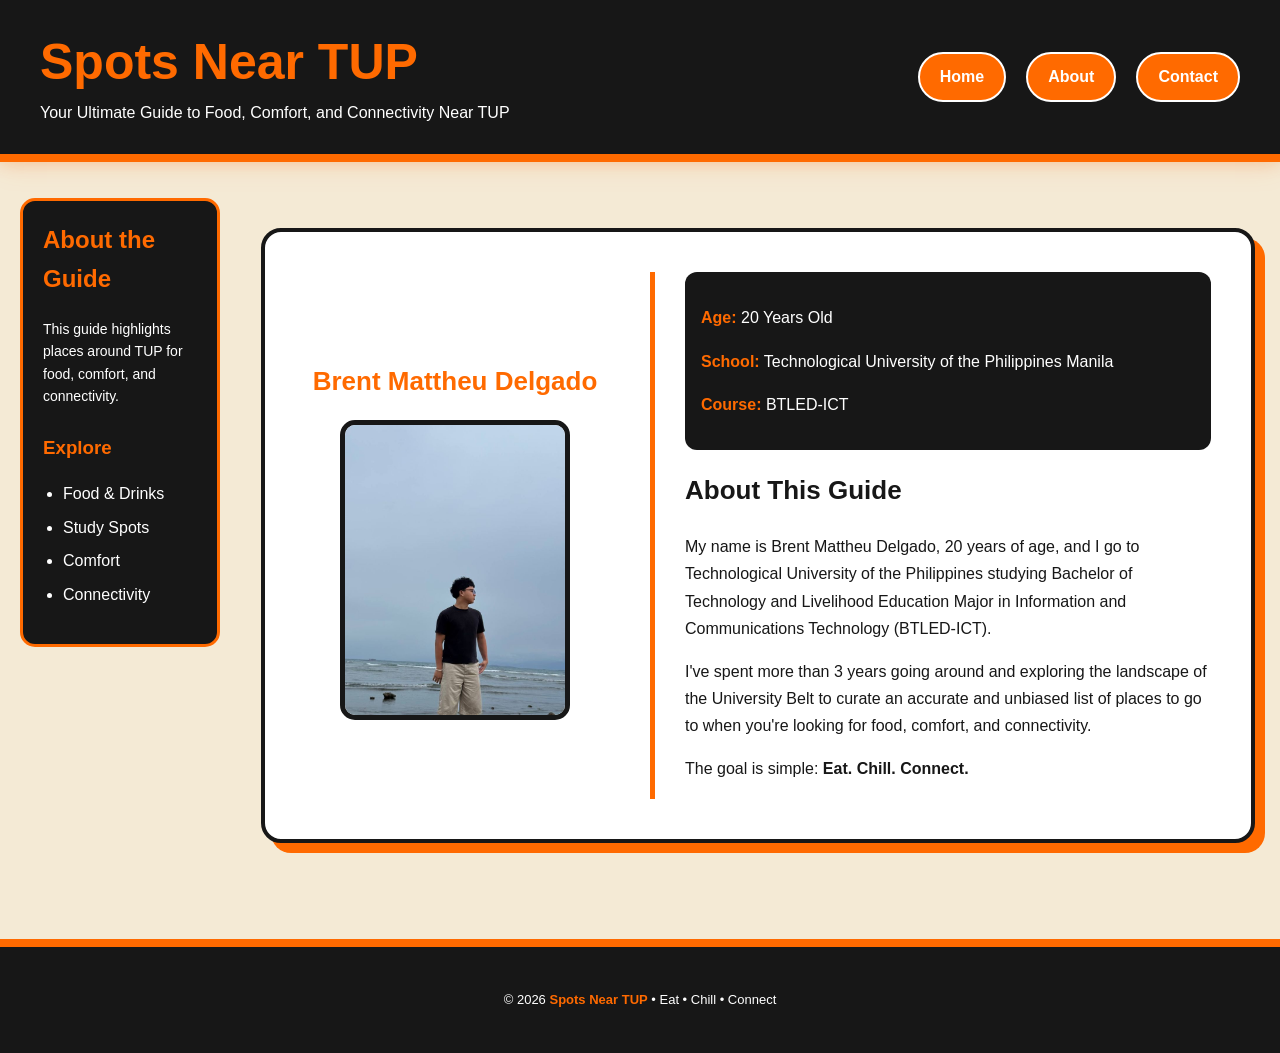
==== commit 4aaa5e71: "Added Sidebars" ====
--- a/about.html
+++ b/about.html
@@ -28,6 +28,23 @@
             </ul>
         </nav>
     </header>
+
+    <!-- SIDEBAR -->
+    <aside class="guide-sidebar">
+        <h2>About the Guide</h2>
+        <p>
+            This guide highlights places around TUP
+            for food, comfort, and connectivity.
+        </p>
+        <h3>Explore</h3>
+        <ul>
+            <li>Food & Drinks</li>
+            <li>Study Spots</li>
+            <li>Comfort</li>
+            <li>Connectivity</li>
+        </ul>
+    </aside>
+
 
     <main>
         <div class="about-card">
--- a/style.css
+++ b/style.css
@@ -1,4 +1,4 @@
-/* VARIABLES*/
+/* VARIABLES */
 
 :root {
     --brand: #ff6a00;
@@ -11,12 +11,11 @@
     --light-blue: #eef4fa;
     --blue-accent: #2e5c8a;
 
-    /* Used for transparent effects */
     --brand-rgb: 255, 106, 0;
     --black-rgb: 0, 0, 0;
 }
 
-/* BASE STYLES */
+/* BASE STYLES MOBILE FIRST*/
 
 * {
     box-sizing: border-box;
@@ -31,51 +30,74 @@
     background-color: var(--light-background);
     color: var(--dark-ink);
     line-height: 1.6;
+
+    /* MOBILE PAGE SKELETON */
+    display: grid;
+    grid-template-columns: 1fr;
+    grid-template-areas:
+        "masthead"
+        "main"
+        "side"
+        "foot";
+
+    gap: 0;
+    overflow-x: hidden;
+}
+
+/* PAGE GRID AREAS */
+
+header {
+    grid-area: masthead;
+}
+main {
+    grid-area: main;
+    min-width: 0;
+}
+aside {
+    grid-area: side;
+}
+footer {
+    grid-area: foot;
+}
+img {
+    max-width: 100%;
 }
 
 /* HEADER */
 
 .site-header {
     display: flex;
-    justify-content: space-between;
+    flex-direction: column;
+    justify-content: center;
     align-items: center;
     background-color: var(--dark-ink);
     color: var(--white);
-    padding: 30px 40px;
+    padding: 25px 15px;
     border-bottom: 8px solid var(--brand);
     position: relative;
     overflow: hidden;
-    
     box-shadow:
         0 0 15px rgba(var(--brand-rgb), 0.25),
         0 0 30px rgba(var(--brand-rgb), 0.15);
     transition: 0.3s;
 }
-
-/* HEADER ANIMATION*/
-
 .site-header:hover {
     box-shadow:
         0 0 15px rgba(var(--brand-rgb), 0.4),
         0 0 35px rgba(var(--brand-rgb), 0.25);
 }
 
-/* GUIDE NAME */
+/* HEADER BRAND */
 
 .header-brand {
-    text-align: left;
+    width: 100%;
+    text-align: center;
 }
 .site-header h1 {
     color: var(--brand);
-    margin: 0;
-    transition: 0.3s;
-}
-
-/* HEADER TITLE */
-.site-header h1 {
-    color: var(--brand);
-    margin: 0;
-    font-size: 50px;
+    margin: 5px 0 12px;
+    font-size: clamp(30px, 8vw, 50px);
+    line-height: 1.1;
     transition: 0.3s;
 }
 .site-header h1:hover {
@@ -84,29 +106,36 @@
         0 0 5px var(--brand),
         0 0 15px var(--brand);
 }
+.site-header p {
+    font-size: 14px;
+    line-height: 1.4;
+    margin: 0 auto;
+    max-width: 360px;
+}
 
 /* NAVIGATION */
 
 .site-header nav {
-    margin: 0;
+    width: 100%;
+    margin-top: 20px;
 }
 .site-header nav ul {
     display: flex;
-    gap: 20px;
+    justify-content: center;
+    flex-wrap: wrap;
+    gap: 8px;
     list-style: none;
     padding: 0;
     margin: 0;
 }
-
-/* NAVIGATION LINKS */
-
 .site-header nav a {
     display: block;
     background-color: var(--brand);
     color: var(--white);
     text-decoration: none;
-    padding: 10px 20px;
+    padding: 8px 14px;
     border-radius: 25px;
+    font-size: 14px;
     font-weight: bold;
     border: 2px solid var(--white);
     transition: 0.3s;
@@ -115,48 +144,74 @@
     background-color: var(--white);
     color: var(--brand);
     transform: translateY(-3px);
-}
-
-/* NAV BUTTONS ANIMATION */
-
-.site-header nav a:hover {
-    background-color: var(--white);
-    color: var(--brand);
-    transform: translateY(-3px);
-
     box-shadow:
         0 0 10px var(--brand),
         0 0 20px var(--brand),
         0 0 30px rgba(var(--brand-rgb), 0.6);
 }
 
-/* MAIN LAYOUT */
+/* SIDEBAR */
+
+.guide-sidebar {
+    background-color: var(--dark-ink);
+    color: var(--white);
+    padding: 20px;
+    margin: 15px;
+    border: 3px solid var(--brand);
+    border-radius: 15px;
+    align-self: start;
+}
+.guide-sidebar h2,
+.guide-sidebar h3 {
+    color: var(--brand);
+}
+.guide-sidebar h2 {
+    margin-top: 0;
+}
+.guide-sidebar h3 {
+    margin-top: 25px;
+}
+.guide-sidebar p {
+    font-size: 14px;
+}
+.guide-sidebar ul {
+    padding-left: 20px;
+}
+.guide-sidebar li {
+    margin-bottom: 8px;
+}
+
+/* MAIN */
 
 main {
+    width: 100%;
     max-width: 1050px;
-    margin: 50px auto;
-    padding: 0 25px;
+    min-width: 0;
+    margin: 25px auto;
+    padding: 0 15px;
 }
 
 /* SECTION TITLE */
 
 .section-title {
-    height: 200px;
+    min-height: 150px;
     display: flex;
     justify-content: center;
     align-items: center;
     text-align: center;
-    margin-bottom: 40px;
+    margin-bottom: 25px;
 }
 .section-title h2 {
     display: inline-block;
-    background-color: var(--dark-ink);
-    color: var(--brand);
-    padding: 12px 30px;
+    max-width: 100%;
+    background-color: var(--dark-ink);
+    color: var(--brand);
+    padding: 10px 20px;
     border-radius: 50px;
-    font-size: 28px;
+    font-size: 22px;
+    line-height: 1.3;
     text-transform: uppercase;
-    box-shadow: 6px 6px 0 var(--brand);
+    box-shadow: 5px 5px 0 var(--brand);
     transition: 0.3s;
 }
 .section-title h2:hover {
@@ -164,24 +219,22 @@
     box-shadow: 8px 10px 0 var(--brand);
 }
 
-/* PLACE ENTRY CARDS */
+/* PLACE CARDS FLEXBOX */
 
 .spots {
-    display: grid;
-    grid-template-columns: 1fr;
-    gap: 40px;
-}
-
-
-/* Reusable place-card class */
-
+    display: flex;
+    flex-wrap: wrap;
+    gap: 24px;
+}
 .place-card {
+    flex: 1 1 240px;
+    min-width: 0;
     background-color: var(--white);
-    padding: 30px;
+    padding: 20px;
     border-radius: 20px;
     border: 4px solid var(--dark-ink);
     border-left: 8px solid var(--brand);
-    margin-bottom: 40px;
+    margin-bottom: 0;
     box-shadow: 8px 8px 0 var(--brand);
     transition: 0.35s;
 }
@@ -192,12 +245,12 @@
         0 15px 30px rgba(var(--black-rgb), 0.2);
 }
 
-
 /* PLACE CARD TITLES */
 
 .place-card h3 {
     color: var(--brand);
-    font-size: 27px;
+    font-size: 23px;
+    line-height: 1.3;
     margin-top: 0;
     transition: 0.3s;
 }
@@ -208,16 +261,15 @@
         0 0 12px var(--brand);
 }
 
-
 /* PLACE CARD TEXT */
 
 .place-card p {
-    text-align: justify;
+    text-align: left;
     line-height: 1.7;
-}
-
-
-/* LOCATION / ADDRESS */
+    font-size: 15px;
+}
+
+/* LOCATION */
 
 .location {
     color: var(--blue-accent);
@@ -228,41 +280,54 @@
     border-radius: 5px;
 }
 
-
 /* IMAGE GALLERY */
 
-.gallery {
-    display: flex;
-    flex-wrap: wrap;
-    justify-content: center;
+.gallery-section {
+    width: 100%;
+    max-width: 100%;
+    margin-top: 35px;
+    overflow: hidden;
+}
+.gallery-section h3 {
+    color: var(--brand);
+    font-size: 25px;
+    text-align: center;
+}
+.gallery-grid {
+    display: grid;
+    grid-template-columns: 1fr;
     gap: 15px;
-    margin-top: 25px;
-}
-.gallery img {
-    width: 300px;
-    height: 250px;
+    width: 100%;
+    max-width: 100%;
+    min-width: 0;
+}
+.gallery-grid img {
+    display: block;
+    width: 100%;
+    max-width: 100%;
+    height: 220px;
     object-fit: cover;
     border: 4px solid var(--dark-ink);
     border-radius: 12px;
+    min-width: 0;
     transition: 0.4s;
 }
-.gallery img:hover {
-    transform: scale(1.04);
+.gallery-grid img:hover {
+    transform: scale(1.03);
     border-color: var(--brand);
     box-shadow:
-        0 0 12px var(--brand),
-        0 0 25px rgba(var(--brand-rgb), 0.5);
-}
-
+        0 0 15px var(--brand);
+}
 
 /* ABOUT PAGE */
 
 .about-card {
     display: flex;
+    flex-direction: column;
     align-items: center;
-    gap: 45px;
+    gap: 25px;
     background-color: var(--white);
-    padding: 40px;
+    padding: 20px;
     border-radius: 20px;
     border: 4px solid var(--dark-ink);
     box-shadow: 10px 10px 0 var(--brand);
@@ -274,16 +339,15 @@
         0 15px 30px rgba(var(--black-rgb), 0.2);
 }
 
-
 /* PROFILE */
 
 .profile {
     text-align: center;
-    width: 300px;
-    flex-shrink: 0;
+    width: 100%;
 }
 .profile img {
-    width: 230px;
+    width: 100%;
+    max-width: 230px;
     height: 300px;
     object-fit: cover;
     border: 5px solid var(--dark-ink);
@@ -299,7 +363,8 @@
 }
 .profile h2 {
     color: var(--brand);
-    font-size: 30px;
+    font-size: 26px;
+    line-height: 1.3;
     transition: 0.3s;
 }
 .profile h2:hover {
@@ -309,43 +374,40 @@
         0 0 15px var(--brand);
 }
 
-
 /* ABOUT INFORMATION */
 
 .information {
-    flex: 1;
-    border-left: 5px solid var(--brand);
-    padding-left: 30px;
+    width: 100%;
+    border-top: 5px solid var(--brand);
+    padding-top: 20px;
 }
 .information h2 {
-    font-size: 30px;
+    font-size: 26px;
     margin-top: 0;
 }
 .information p {
-    text-align: justify;
+    text-align: left;
     line-height: 1.7;
 }
 
-
 /* DETAILS */
 
 .details {
     background-color: var(--dark-ink);
     color: var(--white);
-    padding: 20px;
+    padding: 16px;
     border-radius: 12px;
-    margin-bottom: 25px;
+    margin-bottom: 20px;
 }
 .details strong {
     color: var(--brand);
 }
-
 
 /* CONTACT PAGE */
 
 .contact-card {
     background-color: var(--white);
-    padding: 40px;
+    padding: 20px;
     border-radius: 20px;
     border: 4px solid var(--dark-ink);
     box-shadow: 10px 10px 0 var(--brand);
@@ -359,15 +421,9 @@
 }
 .contact-card h2 {
     color: var(--brand);
-    font-size: 35px;
+    font-size: 28px;
+    line-height: 1.3;
     margin-top: 0;
-    transition: 0.3s;
-}
-.contact-card h2:hover {
-    text-shadow:
-        0 0 5px var(--brand),
-        0 0 15px var(--brand),
-        0 0 25px var(--brand);
 }
 .contact-card > p {
     line-height: 1.7;
@@ -375,31 +431,32 @@
     margin: auto;
 }
 
-
 /* FORMS */
 
 form {
+    width: 100%;
     max-width: 700px;
-    margin: 35px auto 0;
+    margin: 30px auto 0;
     text-align: left;
 }
 fieldset {
     border: 3px solid var(--dark-ink);
     border-radius: 15px;
-    padding: 25px;
+    padding: 18px;
     background-color: var(--light-cream);
+    min-width: 0;
 }
 legend {
     background-color: var(--dark-ink);
     color: var(--brand);
-    padding: 7px 18px;
+    padding: 7px 14px;
     border-radius: 20px;
     font-weight: bold;
     text-transform: uppercase;
 }
 label {
     display: block;
-    margin-top: 17px;
+    margin-top: 15px;
     margin-bottom: 6px;
     font-weight: bold;
     color: var(--dark-ink);
@@ -411,18 +468,16 @@
 select,
 textarea {
     width: 100%;
+    max-width: 100%;
     padding: 12px;
     border: 2px solid var(--dark-ink);
     border-radius: 8px;
     font-family: Arial, Helvetica, sans-serif;
-    font-size: 15px;
+    font-size: 16px;
     background-color: var(--white);
     color: var(--dark-ink);
     transition: 0.3s;
 }
-
-/* FORM FOCUS */
-
 input:focus,
 select:focus,
 textarea:focus {
@@ -438,14 +493,16 @@
     resize: vertical;
 }
 
-
 /* SEND BUTTON */
 
 .button-container {
     text-align: center;
+
     margin-top: 25px;
 }
 button {
+    width: 100%;
+    max-width: 300px;
     background-color: var(--brand);
     color: var(--white);
     border: none;
@@ -469,19 +526,14 @@
     outline-offset: 4px;
 }
 
-
 /* CONTACT OPTIONS */
 
 .contact-options {
     display: grid;
-    grid-template-columns: repeat(3, 1fr);
+    grid-template-columns: 1fr;
     gap: 15px;
-    margin-top: 45px;
-}
-
-
-/* CONTACT BOXES */
-
+    margin-top: 35px;
+}
 .contact-box {
     background-color: var(--dark-ink);
     color: var(--white);
@@ -501,12 +553,6 @@
     color: var(--brand);
     font-size: 18px;
     margin-top: 0;
-    transition: 0.3s;
-}
-.contact-box:hover h3 {
-    text-shadow:
-        0 0 5px var(--brand),
-        0 0 12px var(--brand);
 }
 .contact-box p {
     font-size: 12px;
@@ -522,15 +568,18 @@
     color: var(--brand);
 }
 
-
 /* PLACE DETAIL PAGE */
 
 .place-page {
+    width: 100%;
+    max-width: 100%;
+    min-width: 0;
     background-color: var(--white);
-    padding: 40px;
+    padding: 20px;
     border-radius: 20px;
     border: 4px solid var(--dark-ink);
     box-shadow: 10px 10px 0 var(--brand);
+    overflow: hidden;
 }
 
 /* PLACE DETAIL TITLE */
@@ -538,7 +587,8 @@
 .place-page h2 {
     color: var(--brand);
     text-align: center;
-    font-size: 38px;
+    font-size: 28px;
+    line-height: 1.2;
     text-transform: uppercase;
     margin-top: 0;
 }
@@ -549,20 +599,20 @@
     background-color: transparent;
     border-left: none;
     padding: 0;
-    margin-bottom: 30px;
-}
-
+    margin-bottom: 25px;
+}
 
 /* MAIN PHOTO */
 
 .main-photo {
     text-align: center;
-    margin: 30px 0;
+    margin: 25px 0;
 }
 .main-photo img {
-    width: 750px;
-    max-width: 100%;
-    height: 450px;
+    width: 100%;
+    max-width: 750px;
+    height: auto;
+    max-height: 450px;
     object-fit: cover;
     border: 5px solid var(--dark-ink);
     border-radius: 15px;
@@ -576,23 +626,22 @@
         0 0 30px rgba(var(--brand-rgb), 0.5);
 }
 
-
 /* DESCRIPTION */
 
 .description {
     line-height: 1.8;
-    font-size: 17px;
-}
-
+    font-size: 16px;
+}
 .description h3 {
     color: var(--brand);
-    font-size: 28px;
+    font-size: 24px;
 }
 
 /* TABLE */
 
 .details-table {
-    margin-top: 35px;
+    margin-top: 30px;
+    overflow-x: auto;
 }
 table {
     width: 100%;
@@ -601,8 +650,9 @@
 th,
 td {
     border: 1px solid var(--dark-ink);
-    padding: 12px;
+    padding: 10px;
     text-align: left;
+    word-break: break-word;
 }
 th {
     background-color: var(--dark-ink);
@@ -613,17 +663,17 @@
 /* DETAIL GALLERY */
 
 .gallery-section {
-    margin-top: 40px;
+    margin-top: 35px;
 }
 .gallery-section h3 {
     color: var(--brand);
-    font-size: 28px;
+    font-size: 25px;
     text-align: center;
 }
 .gallery-grid {
     display: grid;
-    grid-template-columns: repeat(4, 1fr);
-    gap: 20px;
+    grid-template-columns: 1fr;
+    gap: 15px;
 }
 .gallery-grid img {
     width: 100%;
@@ -643,15 +693,15 @@
 /* SUGGEST-A-PLACE FORM */
 
 .suggest-place {
-    margin-top: 50px;
-    padding: 30px;
+    margin-top: 40px;
+    padding: 20px;
     background-color: var(--light-background);
     border: 4px solid var(--dark-ink);
     border-radius: 15px;
 }
 .suggest-place h3 {
     color: var(--brand);
-    font-size: 28px;
+    font-size: 25px;
     text-align: center;
     margin-top: 0;
 }
@@ -676,7 +726,7 @@
     font-size: 16px;
 }
 
-/* RADIO BUTTONS AND CHECKBOXES */
+/* RADIO BUTTONS / CHECKBOXES */
 
 .choice {
     display: flex;
@@ -689,6 +739,7 @@
     width: auto;
     padding: 0;
     margin: 0;
+    flex-shrink: 0;
     accent-color: var(--brand);
 }
 .choice label {
@@ -704,6 +755,8 @@
     margin-top: 25px;
 }
 .submit-button button {
+    width: 100%;
+    max-width: 300px;
     background-color: var(--brand);
     color: var(--white);
     border: none;
@@ -722,16 +775,12 @@
         0 0 10px var(--brand),
         0 0 20px var(--brand);
 }
-.submit-button button:focus {
-    outline: 3px solid var(--brand);
-    outline-offset: 4px;
-}
 
 /* BACK BUTTON */
 
 .back-button {
     text-align: center;
-    margin-top: 40px;
+    margin-top: 30px;
 }
 .back-button a {
     display: inline-block;
@@ -754,155 +803,185 @@
         0 0 20px var(--brand);
 }
 
-
-/* ADDITIONAL DESIGNS*/
-
-
-/* HEADER ENTRANCE */
-
-.site-header {
-    animation: headerEnter 0.8s ease-out;
-}
-
-
-/* SUBTLE ORANGE LIGHT MOVING THROUGH HEADER */
-
-.site-header::before {
-    content: "";
-    position: absolute;
-    top: 0;
-    left: -30%;
-    width: 25%;
-    height: 100%;
-    background: linear-gradient(
-        90deg,
-        transparent,
-        rgba(var(--brand-rgb), 0.12),
-        transparent
-    );
-    transform: skewX(-20deg);
-    animation: headerSweep 7s ease-in-out infinite;
-    pointer-events: none;
-}
-
-
-/* MAKE HEADER CONTENT STAY ABOVE THE EFFECT */
-
-.header-brand,
-.site-header nav {
-    position: relative;
-    z-index: 2;
-}
-
-
-/* GUIDE TITLE */
-
-.site-header h1 {
-    position: relative;
-    letter-spacing: 1px;
-    animation: titleEnter 0.9s ease-out;
-}
-
-
-/* LITTLE ORANGE GUIDE-LIKE LINE UNDER TITLE */
-
-.site-header h1::after {
-    content: "";
-    display: block;
-    width: 0;
-    height: 4px;
-    background-color: var(--brand);
-    margin-top: 5px;
-    border-radius: 5px;
-
-    box-shadow:
-        0 0 8px var(--brand),
-        0 0 15px rgba(var(--brand-rgb), 0.5);
-
-    animation: titleLine 0.8s ease-out 0.6s forwards;
-}
-
-
-/* NAV BUTTON ENTRANCE */
-
-.site-header nav li:nth-child(1) {
-    animation: navEnter 0.5s ease-out 0.2s both;
-}
-
-.site-header nav li:nth-child(2) {
-    animation: navEnter 0.5s ease-out 0.3s both;
-}
-
-.site-header nav li:nth-child(3) {
-    animation: navEnter 0.5s ease-out 0.4s both;
-}
-
-.site-header nav li:nth-child(4) {
-    animation: navEnter 0.5s ease-out 0.5s both;
-}
-
-.site-header nav li:nth-child(5) {
-    animation: navEnter 0.5s ease-out 0.6s both;
-}
-
-
-/* NAV BUTTON RESTING AURA */
-
-.site-header nav a {
-    box-shadow:
-        0 0 6px rgba(var(--brand-rgb), 0.25);
-
-    position: relative;
-    overflow: hidden;
-}
-
-
-/* SMALL SHINE THAT PASSES THROUGH BUTTON */
-
-.site-header nav a::before {
-    content: "";
-    position: absolute;
-    top: 0;
-    left: -100%;
-    width: 50%;
-    height: 100%;
-
-    background: linear-gradient(
-        90deg,
-        transparent,
-        rgba(255, 255, 255, 0.35),
-        transparent
-    );
-
-    transform: skewX(-20deg);
-}
-
-
-/* BUTTON SHINE ON HOVER */
-
-.site-header nav a:hover::before {
-    animation: buttonShine 0.6s ease;
-}
-
-
-/* BUTTON PRESS EFFECT */
-
-.site-header nav a:active {
-    transform: translateY(0) scale(0.96);
-}
-
-
 /* FOOTER */
 
 footer {
-    margin-top: 70px;
+    margin-top: 30px;
     background-color: var(--dark-ink);
     color: var(--white);
     text-align: center;
-    padding: 30px;
+    padding: 25px 15px;
     border-top: 8px solid var(--brand);
-}
+    font-size: 13px;
+}
+
 footer span {
     color: var(--brand);
     font-weight: bold;
 }
+
+/* TABLET AND CP */
+
+@media (min-width: 700px) {
+
+    /* PAGE SKELETON */
+
+    body {
+        grid-template-columns: 220px 1fr;
+        grid-template-areas:
+            "masthead masthead"
+            "side     main"
+            "foot     foot";
+        gap: 16px;
+    }
+
+    /* HEADER */
+
+    .site-header {
+        flex-direction: row;
+        justify-content: space-between;
+        align-items: center;
+        padding: 30px 40px;
+    }
+    .header-brand {
+        width: auto;
+        text-align: left;
+    }
+    .site-header h1 {
+        font-size: 50px;
+    }
+    .site-header p {
+        max-width: none;
+        font-size: 16px;
+    }
+    .site-header nav {
+        width: auto;
+        margin-top: 0;
+    }
+    .site-header nav ul {
+        gap: 20px;
+    }
+    .site-header nav a {
+        padding: 10px 20px;
+        font-size: 16px;
+    }
+
+    /* SIDEBAR */
+
+    .guide-sidebar {
+        margin: 20px 0 20px 20px;
+    }
+
+    /* MAIN */
+
+    main {
+        margin: 50px auto;
+        padding: 0 25px;
+    }
+
+    /* SECTION TITLE */
+
+    .section-title {
+        height: 180px;
+        margin-bottom: 40px;
+    }
+    .section-title h2 {
+        font-size: 28px;
+        padding: 12px 30px;
+    }
+
+    /* PLACE CARDS */
+
+    .place-card {
+        padding: 30px;
+    }
+    .place-card h3 {
+        font-size: 27px;
+    }
+    .place-card p {
+        text-align: justify;
+    }
+
+
+    /* GALLERY */
+
+    .gallery img {
+        width: 300px;
+        height: 250px;
+    }
+
+    /* ABOUT */
+
+    .about-card {
+        flex-direction: row;
+        align-items: center;
+        gap: 45px;
+        padding: 40px;
+    }
+    .profile {
+        width: 300px;
+
+        flex-shrink: 0;
+    }
+    .information {
+        flex: 1;
+        width: auto;
+        border-left: 5px solid var(--brand);
+        border-top: none;
+        padding-left: 30px;
+        padding-top: 0;
+    }
+
+    /* CONTACT */
+
+    .contact-card {
+        padding: 40px;
+    }
+    .contact-card h2 {
+        font-size: 35px;
+    }
+    .contact-options {
+        grid-template-columns: repeat(3, 1fr);
+    }
+
+    /* PLACE DETAIL */
+
+    .place-page {
+        padding: 40px;
+    }
+    .place-page h2 {
+        font-size: 38px;
+    }
+    .description {
+        font-size: 17px;
+    }
+    .description h3 {
+        font-size: 28px;
+    }
+
+    /* DETAIL GALLERY */
+
+    .gallery-grid {
+        grid-template-columns: repeat(2, 1fr);
+    }
+
+    /* SUGGEST FORM */
+
+    .suggest-place {
+        padding: 30px;
+    }
+
+    /* FOOTER */
+
+    footer {
+        padding: 30px;
+    }
+}
+
+/* LARGE DESKTOP */
+
+@media (min-width: 1100px) {
+    .gallery-grid {
+        grid-template-columns: repeat(4, minmax(0, 1fr));
+    }
+}
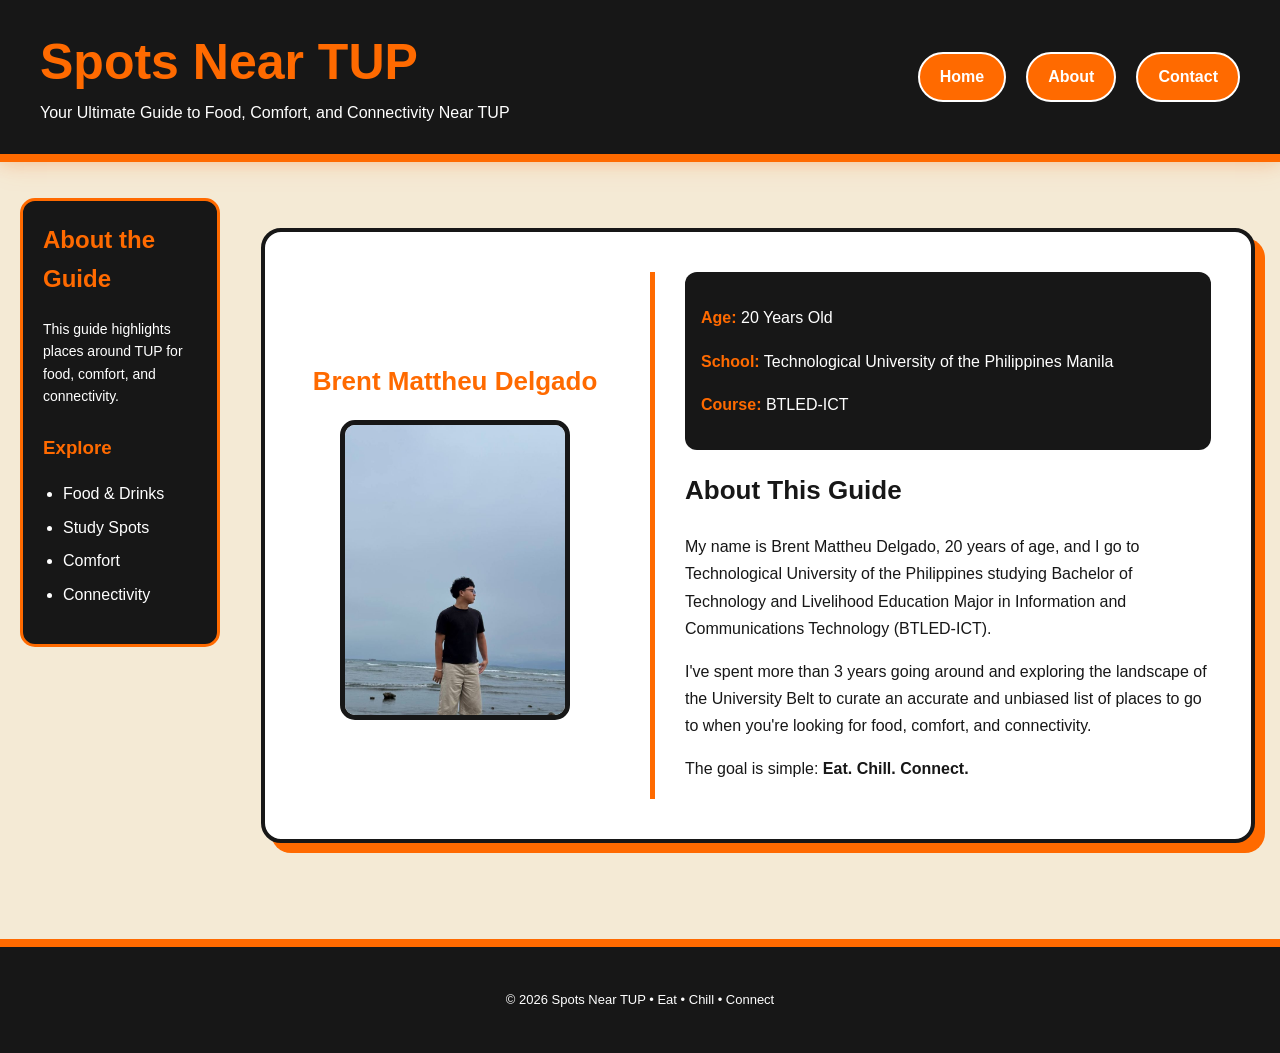
==== commit 5f351c02: "Added Java Script" ====
--- a/about.html
+++ b/about.html
@@ -12,6 +12,7 @@
 
 </head>
 
+<script src="script.js"></script>
 
 <body>
     <header class="site-header">
@@ -91,10 +92,8 @@
     </main>
 
     <footer>
-        <p>
-            © 2026
-            <span>Spots Near TUP</span>
-            • Eat • Chill • Connect
+        <p id="copyright">
+            © 2026 Spots Near TUP • Eat • Chill • Connect
         </p>
     </footer>
 </body>
--- a/style.css
+++ b/style.css
@@ -15,14 +15,16 @@
     --black-rgb: 0, 0, 0;
 }
 
-/* BASE STYLES MOBILE FIRST*/
+/* BASE STYLES - MOBILE FIRST */
 
 * {
     box-sizing: border-box;
 }
+
 html {
     scroll-behavior: smooth;
 }
+
 body {
     font-family: Arial, Helvetica, sans-serif;
     margin: 0;
@@ -49,16 +51,20 @@
 header {
     grid-area: masthead;
 }
+
 main {
     grid-area: main;
     min-width: 0;
 }
+
 aside {
     grid-area: side;
 }
+
 footer {
     grid-area: foot;
 }
+
 img {
     max-width: 100%;
 }
@@ -72,7 +78,7 @@
     align-items: center;
     background-color: var(--dark-ink);
     color: var(--white);
-    padding: 25px 15px;
+    padding: 22px 12px;
     border-bottom: 8px solid var(--brand);
     position: relative;
     overflow: hidden;
@@ -81,6 +87,7 @@
         0 0 30px rgba(var(--brand-rgb), 0.15);
     transition: 0.3s;
 }
+
 .site-header:hover {
     box-shadow:
         0 0 15px rgba(var(--brand-rgb), 0.4),
@@ -93,19 +100,22 @@
     width: 100%;
     text-align: center;
 }
+
 .site-header h1 {
     color: var(--brand);
     margin: 5px 0 12px;
-    font-size: clamp(30px, 8vw, 50px);
+    font-size: clamp(28px, 9vw, 45px);
     line-height: 1.1;
     transition: 0.3s;
 }
+
 .site-header h1:hover {
     transform: scale(1.03);
     text-shadow:
         0 0 5px var(--brand),
         0 0 15px var(--brand);
 }
+
 .site-header p {
     font-size: 14px;
     line-height: 1.4;
@@ -119,6 +129,7 @@
     width: 100%;
     margin-top: 20px;
 }
+
 .site-header nav ul {
     display: flex;
     justify-content: center;
@@ -128,18 +139,20 @@
     padding: 0;
     margin: 0;
 }
+
 .site-header nav a {
     display: block;
     background-color: var(--brand);
     color: var(--white);
     text-decoration: none;
-    padding: 8px 14px;
+    padding: 7px 14px;
     border-radius: 25px;
-    font-size: 14px;
+    font-size: 13px;
     font-weight: bold;
     border: 2px solid var(--white);
     transition: 0.3s;
 }
+
 .site-header nav a:hover {
     background-color: var(--white);
     color: var(--brand);
@@ -156,27 +169,33 @@
     background-color: var(--dark-ink);
     color: var(--white);
     padding: 20px;
-    margin: 15px;
+    margin: 10px 12px 25px;
     border: 3px solid var(--brand);
     border-radius: 15px;
     align-self: start;
 }
+
 .guide-sidebar h2,
 .guide-sidebar h3 {
     color: var(--brand);
 }
+
 .guide-sidebar h2 {
     margin-top: 0;
 }
+
 .guide-sidebar h3 {
     margin-top: 25px;
 }
+
 .guide-sidebar p {
     font-size: 14px;
 }
+
 .guide-sidebar ul {
     padding-left: 20px;
 }
+
 .guide-sidebar li {
     margin-bottom: 8px;
 }
@@ -188,7 +207,7 @@
     max-width: 1050px;
     min-width: 0;
     margin: 25px auto;
-    padding: 0 15px;
+    padding: 0 12px;
 }
 
 /* SECTION TITLE */
@@ -201,6 +220,7 @@
     text-align: center;
     margin-bottom: 25px;
 }
+
 .section-title h2 {
     display: inline-block;
     max-width: 100%;
@@ -214,6 +234,7 @@
     box-shadow: 5px 5px 0 var(--brand);
     transition: 0.3s;
 }
+
 .section-title h2:hover {
     transform: translateY(-5px);
     box-shadow: 8px 10px 0 var(--brand);
@@ -226,8 +247,10 @@
     flex-wrap: wrap;
     gap: 24px;
 }
+
 .place-card {
-    flex: 1 1 240px;
+    width: 100%;
+    flex: 1 1 100%;
     min-width: 0;
     background-color: var(--white);
     padding: 20px;
@@ -238,6 +261,7 @@
     box-shadow: 8px 8px 0 var(--brand);
     transition: 0.35s;
 }
+
 .place-card:hover {
     transform: translateY(-8px);
     box-shadow:
@@ -254,6 +278,7 @@
     margin-top: 0;
     transition: 0.3s;
 }
+
 .place-card:hover h3 {
     color: var(--dark-ink);
     text-shadow:
@@ -280,19 +305,51 @@
     border-radius: 5px;
 }
 
-/* IMAGE GALLERY */
+/* HOME PAGE IMAGE GALLERY */
+
+.gallery {
+    display: grid;
+    grid-template-columns: 1fr;
+    gap: 12px;
+    width: 100%;
+    max-width: 100%;
+    min-width: 0;
+    margin-top: 20px;
+}
+
+.gallery img {
+    display: block;
+    width: 100%;
+    height: auto;
+    max-width: 100%;
+    object-fit: cover;
+    border: 3px solid var(--dark-ink);
+    border-radius: 10px;
+    min-width: 0;
+    transition: 0.3s;
+}
+
+.gallery img:hover {
+    transform: scale(1.02);
+    border-color: var(--brand);
+    box-shadow: 0 0 15px var(--brand);
+}
+
+/* CAFE SIRIUSDAN DETAIL GALLERY */
 
 .gallery-section {
     width: 100%;
     max-width: 100%;
+    min-width: 0;
     margin-top: 35px;
-    overflow: hidden;
-}
+}
+
 .gallery-section h3 {
     color: var(--brand);
     font-size: 25px;
     text-align: center;
 }
+
 .gallery-grid {
     display: grid;
     grid-template-columns: 1fr;
@@ -301,6 +358,7 @@
     max-width: 100%;
     min-width: 0;
 }
+
 .gallery-grid img {
     display: block;
     width: 100%;
@@ -312,6 +370,7 @@
     min-width: 0;
     transition: 0.4s;
 }
+
 .gallery-grid img:hover {
     transform: scale(1.03);
     border-color: var(--brand);
@@ -333,6 +392,7 @@
     box-shadow: 10px 10px 0 var(--brand);
     transition: 0.3s;
 }
+
 .about-card:hover {
     box-shadow:
         14px 16px 0 var(--brand),
@@ -345,6 +405,7 @@
     text-align: center;
     width: 100%;
 }
+
 .profile img {
     width: 100%;
     max-width: 230px;
@@ -354,6 +415,7 @@
     border-radius: 15px;
     transition: 0.4s;
 }
+
 .profile img:hover {
     transform: scale(1.05);
     border-color: var(--brand);
@@ -361,12 +423,14 @@
         0 0 15px var(--brand),
         0 0 30px rgba(var(--brand-rgb), 0.5);
 }
+
 .profile h2 {
     color: var(--brand);
     font-size: 26px;
     line-height: 1.3;
     transition: 0.3s;
 }
+
 .profile h2:hover {
     transform: scale(1.05);
     text-shadow:
@@ -381,10 +445,12 @@
     border-top: 5px solid var(--brand);
     padding-top: 20px;
 }
+
 .information h2 {
     font-size: 26px;
     margin-top: 0;
 }
+
 .information p {
     text-align: left;
     line-height: 1.7;
@@ -399,6 +465,7 @@
     border-radius: 12px;
     margin-bottom: 20px;
 }
+
 .details strong {
     color: var(--brand);
 }
@@ -414,17 +481,20 @@
     text-align: center;
     transition: 0.3s;
 }
+
 .contact-card:hover {
     box-shadow:
         14px 14px 0 var(--brand),
         0 15px 30px rgba(var(--black-rgb), 0.15);
 }
+
 .contact-card h2 {
     color: var(--brand);
     font-size: 28px;
     line-height: 1.3;
     margin-top: 0;
 }
+
 .contact-card > p {
     line-height: 1.7;
     max-width: 650px;
@@ -439,6 +509,7 @@
     margin: 30px auto 0;
     text-align: left;
 }
+
 fieldset {
     border: 3px solid var(--dark-ink);
     border-radius: 15px;
@@ -446,6 +517,7 @@
     background-color: var(--light-cream);
     min-width: 0;
 }
+
 legend {
     background-color: var(--dark-ink);
     color: var(--brand);
@@ -454,6 +526,7 @@
     font-weight: bold;
     text-transform: uppercase;
 }
+
 label {
     display: block;
     margin-top: 15px;
@@ -478,6 +551,7 @@
     color: var(--dark-ink);
     transition: 0.3s;
 }
+
 input:focus,
 select:focus,
 textarea:focus {
@@ -488,6 +562,7 @@
         0 0 5px var(--brand),
         0 0 12px rgba(var(--brand-rgb), 0.4);
 }
+
 textarea {
     min-height: 160px;
     resize: vertical;
@@ -497,9 +572,9 @@
 
 .button-container {
     text-align: center;
-
     margin-top: 25px;
 }
+
 button {
     width: 100%;
     max-width: 300px;
@@ -513,6 +588,7 @@
     cursor: pointer;
     transition: 0.3s;
 }
+
 button:hover {
     background-color: var(--dark-ink);
     color: var(--brand);
@@ -521,6 +597,7 @@
         0 0 10px var(--brand),
         0 0 20px var(--brand);
 }
+
 button:focus {
     outline: 3px solid var(--brand);
     outline-offset: 4px;
@@ -534,6 +611,7 @@
     gap: 15px;
     margin-top: 35px;
 }
+
 .contact-box {
     background-color: var(--dark-ink);
     color: var(--white);
@@ -543,27 +621,32 @@
     box-shadow: 4px 4px 0 var(--brand);
     transition: 0.3s;
 }
+
 .contact-box:hover {
     transform: translateY(-6px);
     box-shadow:
         0 0 12px var(--brand),
         0 8px 18px rgba(var(--black-rgb), 0.3);
 }
+
 .contact-box h3 {
     color: var(--brand);
     font-size: 18px;
     margin-top: 0;
 }
+
 .contact-box p {
     font-size: 12px;
     margin: 5px 0;
     line-height: 1.4;
 }
+
 .contact-box a {
     color: var(--white);
     text-decoration: none;
     word-break: break-word;
 }
+
 .contact-box a:hover {
     color: var(--brand);
 }
@@ -592,6 +675,7 @@
     text-transform: uppercase;
     margin-top: 0;
 }
+
 .place-page .location {
     text-align: center;
     font-weight: bold;
@@ -608,6 +692,7 @@
     text-align: center;
     margin: 25px 0;
 }
+
 .main-photo img {
     width: 100%;
     max-width: 750px;
@@ -618,6 +703,7 @@
     border-radius: 15px;
     transition: 0.4s;
 }
+
 .main-photo img:hover {
     transform: scale(1.03);
     border-color: var(--brand);
@@ -632,6 +718,7 @@
     line-height: 1.8;
     font-size: 16px;
 }
+
 .description h3 {
     color: var(--brand);
     font-size: 24px;
@@ -643,10 +730,12 @@
     margin-top: 30px;
     overflow-x: auto;
 }
+
 table {
     width: 100%;
     border-collapse: collapse;
 }
+
 th,
 td {
     border: 1px solid var(--dark-ink);
@@ -654,40 +743,11 @@
     text-align: left;
     word-break: break-word;
 }
+
 th {
     background-color: var(--dark-ink);
     color: var(--brand);
     width: 30%;
-}
-
-/* DETAIL GALLERY */
-
-.gallery-section {
-    margin-top: 35px;
-}
-.gallery-section h3 {
-    color: var(--brand);
-    font-size: 25px;
-    text-align: center;
-}
-.gallery-grid {
-    display: grid;
-    grid-template-columns: 1fr;
-    gap: 15px;
-}
-.gallery-grid img {
-    width: 100%;
-    height: 220px;
-    object-fit: cover;
-    border: 4px solid var(--dark-ink);
-    border-radius: 12px;
-    transition: 0.4s;
-}
-.gallery-grid img:hover {
-    transform: scale(1.03);
-    border-color: var(--brand);
-    box-shadow:
-        0 0 15px var(--brand);
 }
 
 /* SUGGEST-A-PLACE FORM */
@@ -699,24 +759,29 @@
     border: 4px solid var(--dark-ink);
     border-radius: 15px;
 }
+
 .suggest-place h3 {
     color: var(--brand);
     font-size: 25px;
     text-align: center;
     margin-top: 0;
 }
+
 .suggest-place p {
     text-align: center;
     margin-bottom: 25px;
 }
+
 .form-group {
     margin-bottom: 20px;
 }
+
 .form-group label {
     display: block;
     font-weight: bold;
     margin-bottom: 8px;
 }
+
 .form-group input[type="text"],
 .form-group input[type="email"] {
     width: 100%;
@@ -734,6 +799,7 @@
     gap: 8px;
     margin: 10px 0;
 }
+
 .choice input[type="radio"],
 .choice input[type="checkbox"] {
     width: auto;
@@ -742,6 +808,7 @@
     flex-shrink: 0;
     accent-color: var(--brand);
 }
+
 .choice label {
     display: inline;
     font-weight: normal;
@@ -754,6 +821,7 @@
     text-align: center;
     margin-top: 25px;
 }
+
 .submit-button button {
     width: 100%;
     max-width: 300px;
@@ -767,6 +835,7 @@
     cursor: pointer;
     transition: 0.3s;
 }
+
 .submit-button button:hover {
     background-color: var(--dark-ink);
     color: var(--brand);
@@ -782,6 +851,7 @@
     text-align: center;
     margin-top: 30px;
 }
+
 .back-button a {
     display: inline-block;
     background-color: var(--brand);
@@ -793,6 +863,7 @@
     font-weight: bold;
     transition: 0.3s;
 }
+
 .back-button a:hover {
     background-color: var(--dark-ink);
     color: var(--brand);
@@ -820,7 +891,7 @@
     font-weight: bold;
 }
 
-/* TABLET AND CP */
+/* TABLET AND DESKTOP */
 
 @media (min-width: 700px) {
 
@@ -843,24 +914,30 @@
         align-items: center;
         padding: 30px 40px;
     }
+
     .header-brand {
         width: auto;
         text-align: left;
     }
+
     .site-header h1 {
         font-size: 50px;
     }
+
     .site-header p {
         max-width: none;
         font-size: 16px;
     }
+
     .site-header nav {
         width: auto;
         margin-top: 0;
     }
+
     .site-header nav ul {
         gap: 20px;
     }
+
     .site-header nav a {
         padding: 10px 20px;
         font-size: 16px;
@@ -885,6 +962,7 @@
         height: 180px;
         margin-bottom: 40px;
     }
+
     .section-title h2 {
         font-size: 28px;
         padding: 12px 30px;
@@ -895,19 +973,23 @@
     .place-card {
         padding: 30px;
     }
+
     .place-card h3 {
         font-size: 27px;
     }
+
     .place-card p {
         text-align: justify;
     }
 
-
-    /* GALLERY */
+    /* HOME PAGE GALLERY */
+
+    .gallery {
+        grid-template-columns: repeat(2, minmax(0, 1fr));
+    }
 
     .gallery img {
-        width: 300px;
-        height: 250px;
+        height: 200px;
     }
 
     /* ABOUT */
@@ -918,11 +1000,12 @@
         gap: 45px;
         padding: 40px;
     }
+
     .profile {
         width: 300px;
-
         flex-shrink: 0;
     }
+
     .information {
         flex: 1;
         width: auto;
@@ -937,9 +1020,11 @@
     .contact-card {
         padding: 40px;
     }
+
     .contact-card h2 {
         font-size: 35px;
     }
+
     .contact-options {
         grid-template-columns: repeat(3, 1fr);
     }
@@ -949,12 +1034,15 @@
     .place-page {
         padding: 40px;
     }
+
     .place-page h2 {
         font-size: 38px;
     }
+
     .description {
         font-size: 17px;
     }
+
     .description h3 {
         font-size: 28px;
     }
@@ -962,7 +1050,7 @@
     /* DETAIL GALLERY */
 
     .gallery-grid {
-        grid-template-columns: repeat(2, 1fr);
+        grid-template-columns: repeat(2, minmax(0, 1fr));
     }
 
     /* SUGGEST FORM */
@@ -981,6 +1069,7 @@
 /* LARGE DESKTOP */
 
 @media (min-width: 1100px) {
+
     .gallery-grid {
         grid-template-columns: repeat(4, minmax(0, 1fr));
     }
